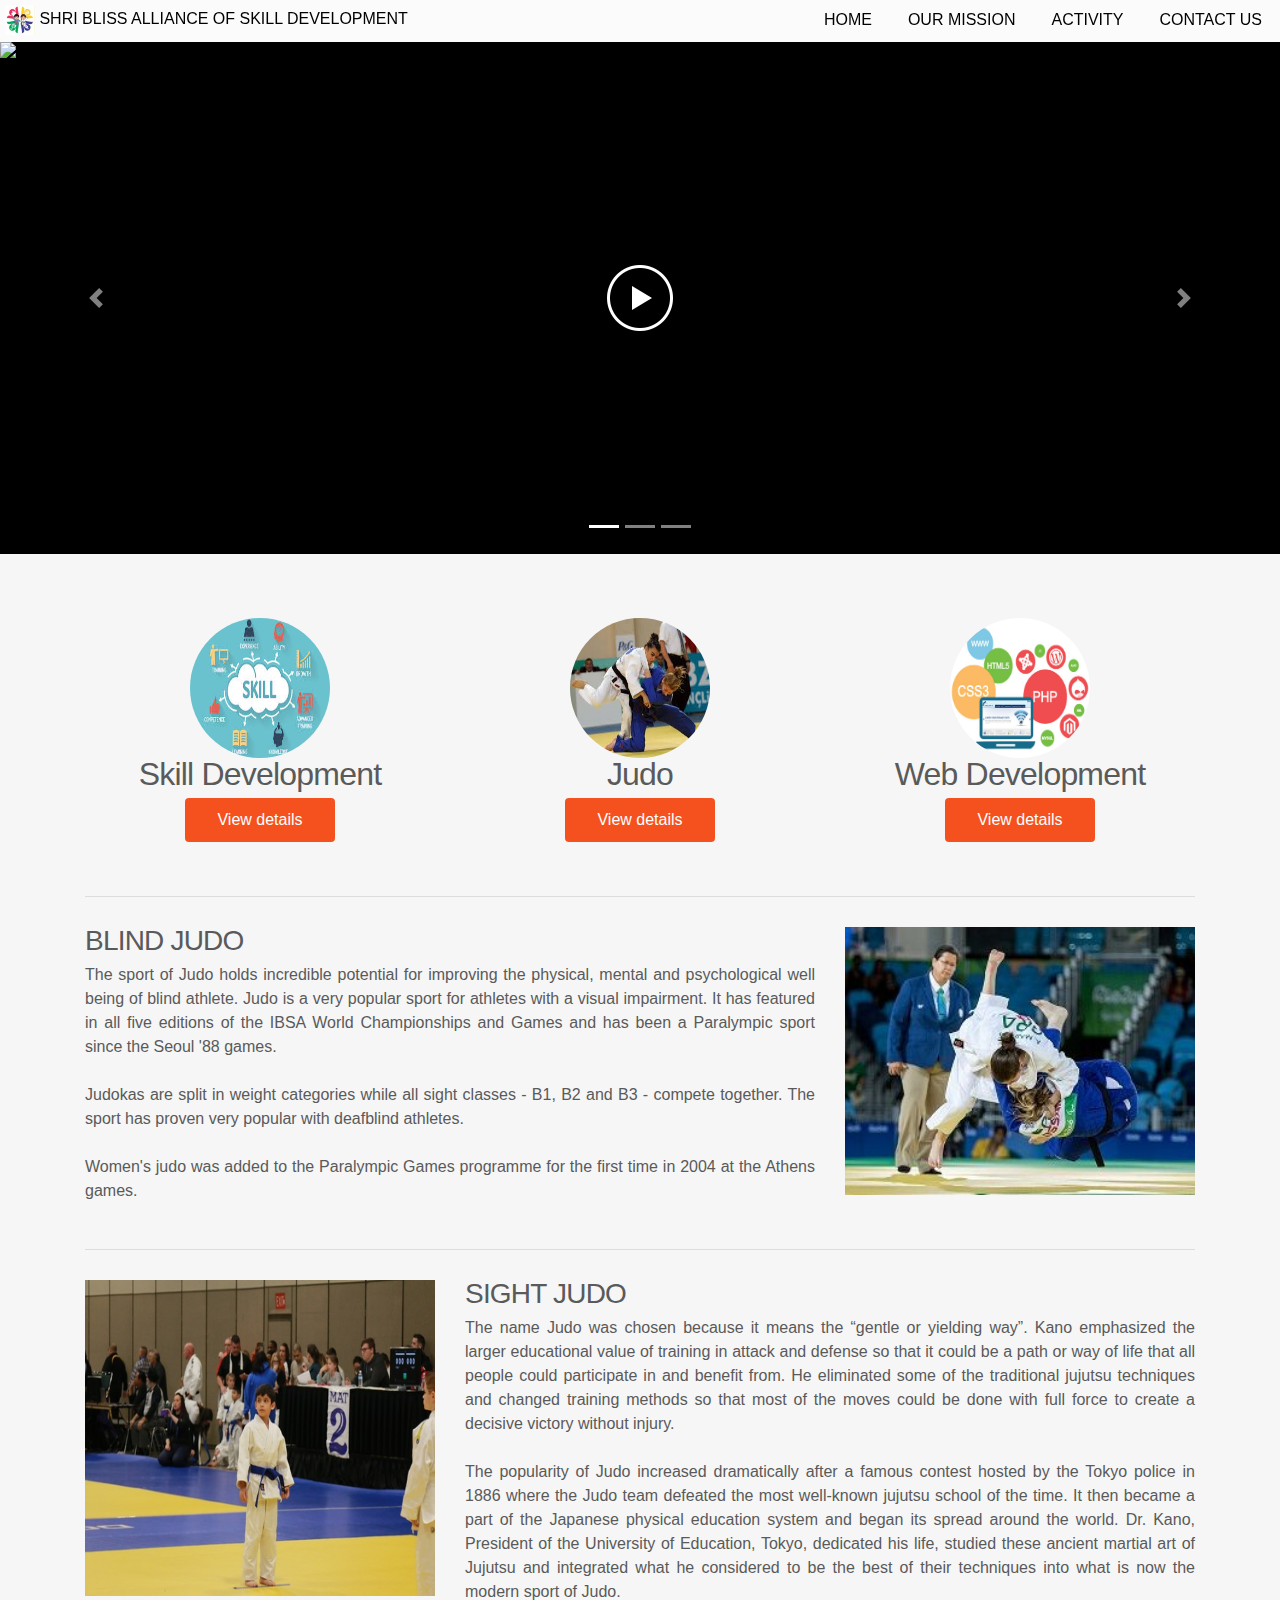
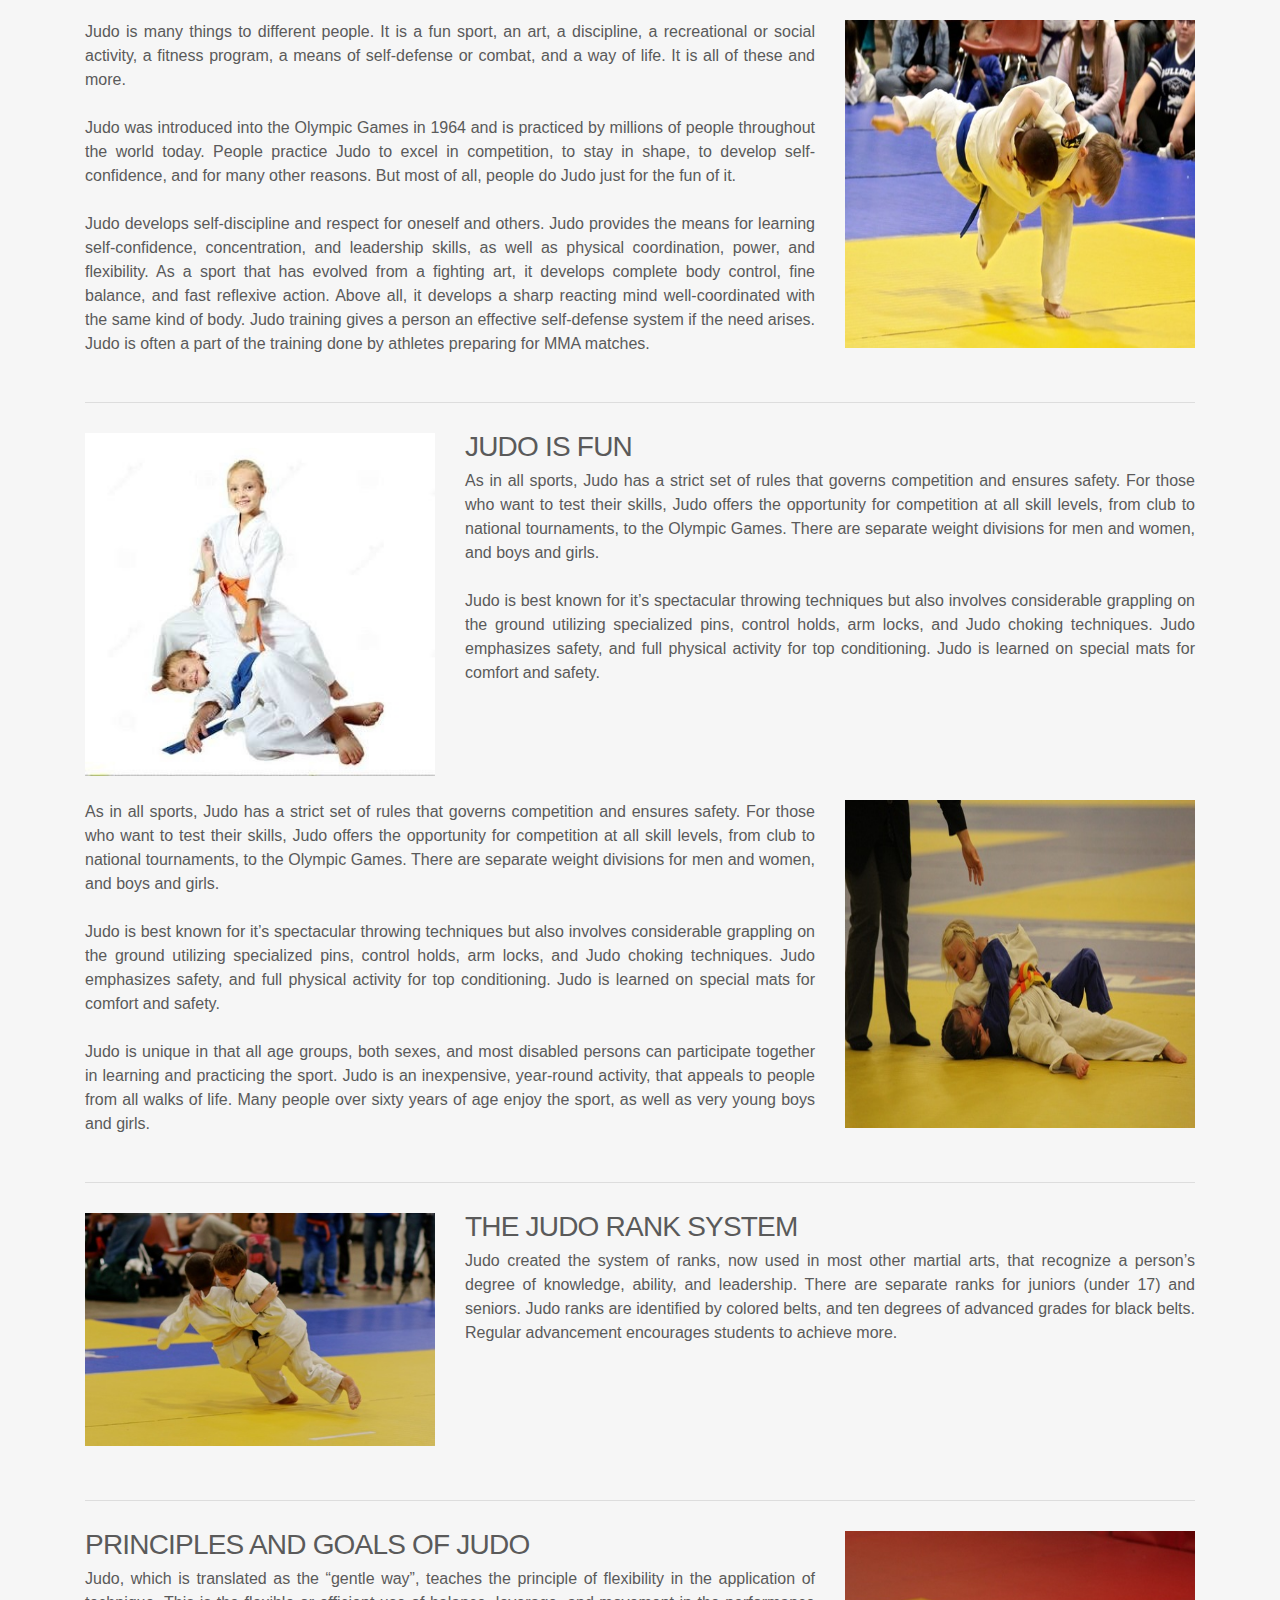
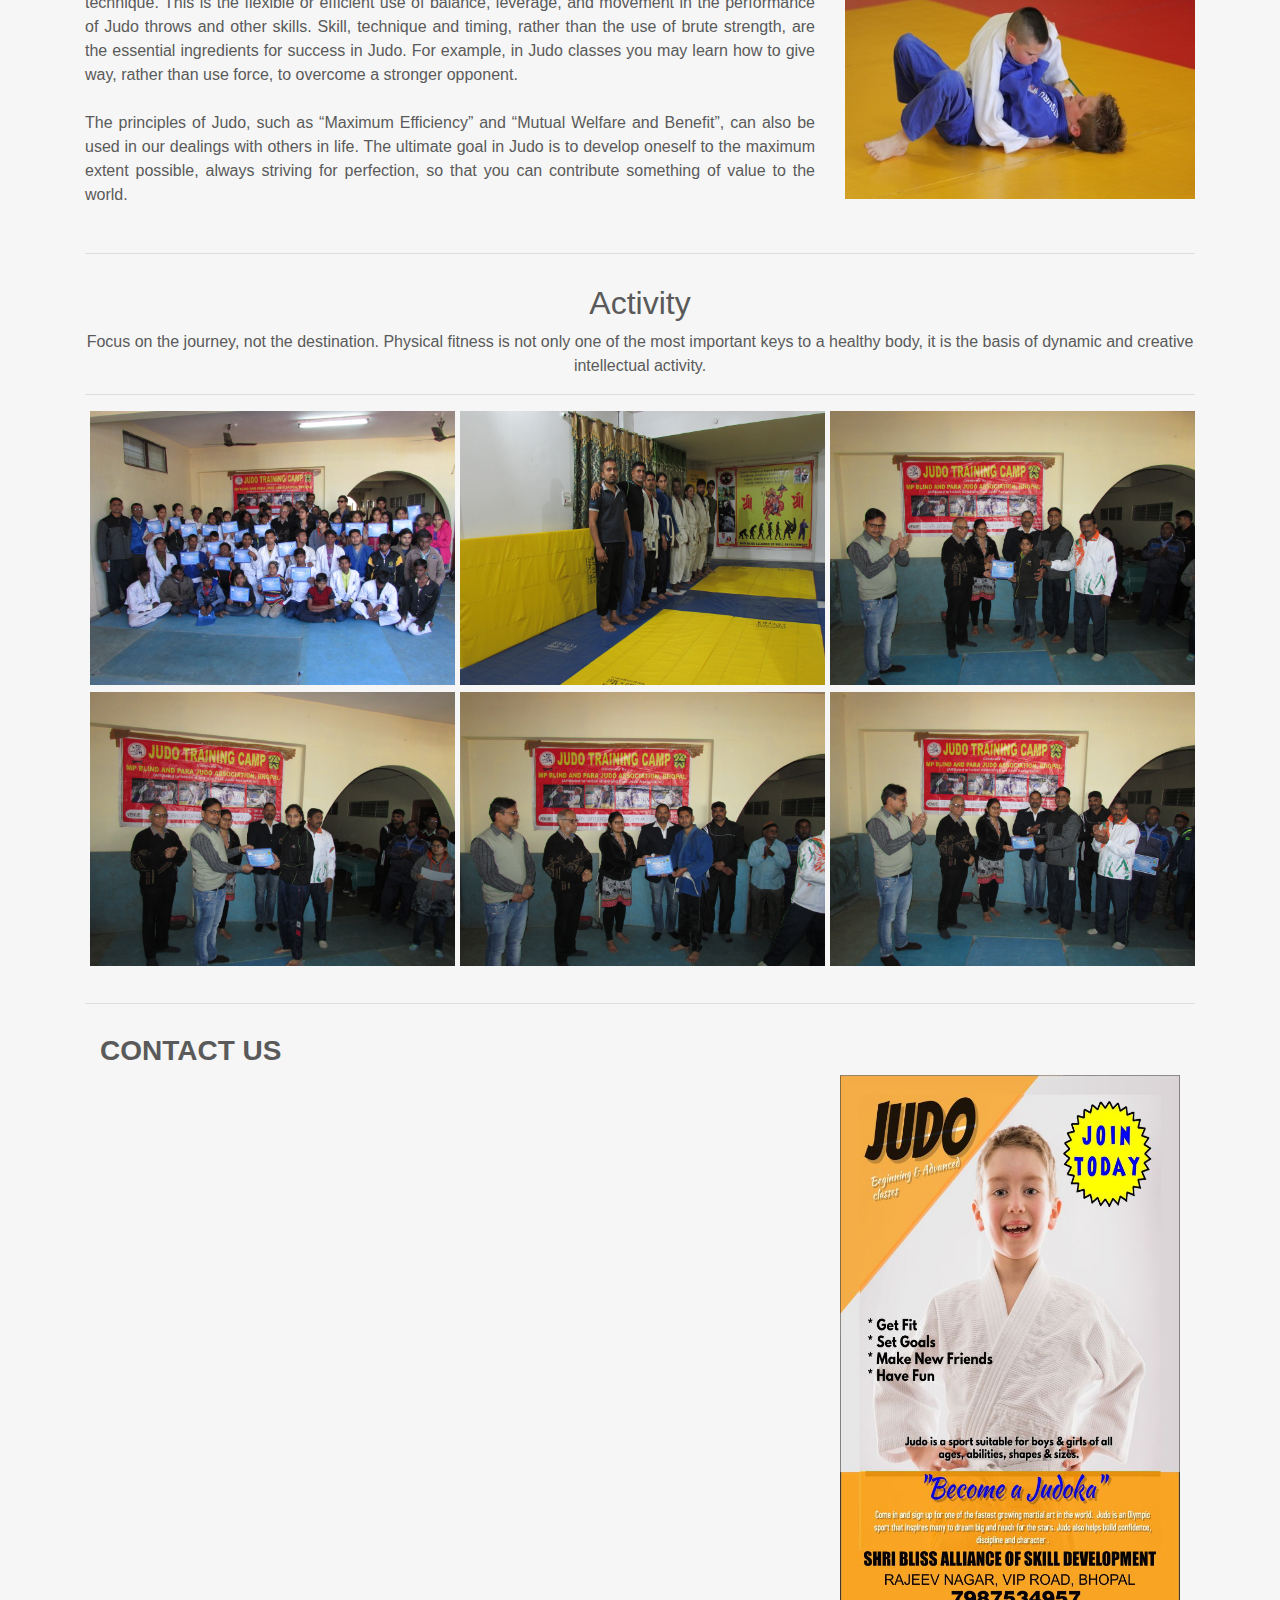
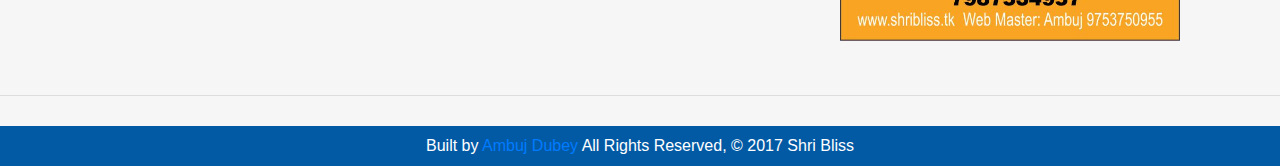
==== index.html @ 93345989 "update" ====
<!DOCTYPE html>
<html lang="en">

<head>

  <meta charset="utf-8">
  <meta name="viewport" content="width=device-width, initial-scale=1, shrink-to-fit=no">
  <meta name="description" content="">
  <meta name="author" content="">
  <link rel="icon" href="images/logo.jpg">
  <title>SHRI BLISS</title>

  <!-- Bootstrap core CSS -->
  <link rel="stylesheet" type="text/css" href="static/css/bootstrap.min.css">
  <link rel="stylesheet" type="text/css" href="static/css/font-awesome.min.css">
  <link rel="stylesheet" type="text/css" href="static/css/imagehover.min.css">

  <!-- Custom styles and Media query for this site -->
  <link rel="stylesheet" type="text/css" href="css/style.css">
  <link rel="stylesheet" type="text/css" href="css/custom_Media.css">

  <!-- Bootstrap core JavaScript -->
  <script type="text/javascript" src="static/js/jquery-3.2.1.min.js"></script>
  <script type="text/javascript" src="static/js/bootstrap.bundle.min.js"></script>
  <script type="text/javascript" src="static/js/bootstrap.min.js"></script>
  <script type="text/javascript" src="js/index.js"></script>
  <script type="text/javascript" src="js/backToTopFunction.js"></script>
</head>

<body>
  <!-- Paste this code after body tag -->
  <div class="se-pre-con"></div>
  <div class="containerBox hide">
    <!-- Navigation -->
    <nav class="navbar navbar-expand-lg navbar-dark fixed-top myNavbar">
      <!-- <div class="container"> -->
      <a class="navbar-brand shri-Title" href="#"><img src="images/logo.jpg"> SHRI BLISS ALLIANCE OF SKILL DEVELOPMENT</a>
      <button class="navbar-toggler" type="button" data-toggle="collapse" data-target="#navbarResponsive" aria-controls="navbarResponsive" aria-expanded="false" aria-label="Toggle navigation">
          <span class="fa fa-bars myColorLink"></span>
      </button>
      <div class="collapse navbar-collapse" id="navbarResponsive">
        <ul class="navbar-nav ml-auto myColorUl">
          <li class="nav-item active">
            <a class="nav-link" href="index.html"><span class="myColor">HOME</span></a>
          </li>
          <li class="nav-item">
            <a class="nav-link our_mission" href="#"><span class="myColor">OUR MISSION</span></a>
          </li>
          <li class="nav-item">
            <a class="nav-link activity" href="#"><span class="myColor">ACTIVITY</span></a>
          </li>
          <li class="nav-item">
            <a class="nav-link contact" href="#"><span class="myColor">CONTACT US</span></a>
          </li>
        </ul>
        <!-- <ul class="social pullRightCustom">
            <li class="facebook"><a href="#" data-toggle="tooltip" title="" data-original-title="Facebook"><i class="fa fa-facebook"></i></a></li>
            <li class="twitter"><a href="#" data-toggle="tooltip" title="" data-original-title="Twitter"><i class="fa fa-twitter"></i></a></li>
            <li class="google+"><a href="#" data-toggle="tooltip" title="" data-original-title="Google"><i class="fa fa-google-plus"></i></a></li>
            <li class="linkedin"><a href="#" data-toggle="tooltip" title="" data-original-title="LinkedIn"><i class="fa fa-linkedin"></i></a></li>
            <li class="instagram"><a href="#" data-toggle="tooltip" title="" data-original-title="Instagram"><i class="fa fa-instagram"></i></a></li>
          </ul> -->
      </div>
    </nav>

    <header>
      <div id="carouselExampleIndicators" class="carousel slide" data-ride="carousel">
        <ol class="carousel-indicators">
          <li data-target="#carouselExampleIndicators" data-slide-to="0" class="active"></li>
          <li data-target="#carouselExampleIndicators" data-slide-to="1"></li>
          <li data-target="#carouselExampleIndicators" data-slide-to="2"></li>
        </ol>
        <div class="carousel-inner" role="listbox">
          <!-- Slide One - Set the background image for this slide in the line below -->
          <div class="carousel-item active">
            <!-- <iframe id="myFrame" src="https://www.youtube.com/embed/Gee8z3-x4Bc?rel=0&autoplay=1&mute=1;showinfo=0" frameborder="0" allowfullscreen></iframe> -->
            <div class="youtube-player" data-id="Gee8z3-x4Bc"></div>
          </div>
          <!-- Slide Two - Set the background image for this slide in the line below -->
          <div class="carousel-item"><img class="carouselImage" src="images/carousel/skill-development.jpeg" alt="image2" width="100%" height="100%"></div>
          <!-- Slide Three - Set the background image for this slide in the line below -->
          <div class="carousel-item"><img class="carouselImage" src="images/carousel/skill-development3.jpg" alt="image3" width="100%" height="100%"></div>
        </div>
        <a class="carousel-control-prev" href="#carouselExampleIndicators" role="button" data-slide="prev">
          <span class="carousel-control-prev-icon" aria-hidden="true"></span>
          <span class="sr-only">Previous</span>
        </a>
        <a class="carousel-control-next" href="#carouselExampleIndicators" role="button" data-slide="next">
          <span class="carousel-control-next-icon" aria-hidden="true"></span>
          <span class="sr-only">Next</span>
        </a>
      </div>
    </header>
    <!-- Page Content -->
    <div class="container marketing">
      <!-- Three columns of text below the carousel -->
      <div class="row">
        <div class="col-lg-4">
          <img class="rounded-circle" src="images\skill.jpg" alt="Generic placeholder image" width="140" height="140">
          <h2 class="featurette-heading">Skill Development</h2>
          <button type="button" class="button_Animation" data-toggle="collapse" data-target="#demo1" style="vertical-align:middle"><span>View details</span></button>
          <div id="demo1" class="collapse collapseView">Skills development is the process of identifying your skill gaps, and developing and honing these skills. It is important because your skills determine your ability to execute your plans with success. India is a country today with 65% of its
            youth in the working age group. Skills relating to personality and tend to be transferable, such as communication, leadership, time management, stress management, decision making, adaptability, ability to deal with adversity, and networking.</div>
        </div>
        <!-- /.col-lg-4 -->
        <div class="col-lg-4">
          <img class="rounded-circle" src="images\judo2.jpg" alt="Generic placeholder image" width="140" height="140">
          <h2 class="featurette-heading">Judo</h2>
          <button type="button" class="button_Animation" data-toggle="collapse" data-target="#demo" style="vertical-align:middle"><span>View details</span></button>
          <div id="demo" class="collapse collapseView">Judo is derived from Jujutsu. It was created by Professor Jigoro Kano who was born in Japan on October 28, 1860 and who died May 4, 1938 after a lifetime of promoting Judo. Mastering several styles of jujutsu including Kito-Ryu and Tenjin-Shinyo
            Ryu in his youth he began to develop his own system based on modern sports principles. In 1882 he founded the Kodokan Judo Institute in Tokyo where he began teaching and which still is the international authority for Judo.</div>
        </div>
        <!-- /.col-lg-4 -->
        <div class="col-lg-4">
          <img class="rounded-circle" src="images/web-development.jpg" alt="Generic placeholder image" width="140" height="140">
          <h2 class="featurette-heading">Web Development</h2>
          <button type="button" class="button_Animation" data-toggle="collapse" data-target="#demo2" style="vertical-align:middle"><span>View details</span></button>
          <div id="demo2" class="collapse collapseView">Web development broadly refers to the tasks associated with developing websites for hosting via internet. The web development process includes web design, web content development, client-side/server-side scripting and network security configuration,
            among other tasks like database management. Web development is also known as website development. Web development requires use of scripting languages both at the server end as well as at client end. Our Web-Master is <a href="http://ambujdubey.cf"
              target="_blank">Ambuj Dubey</a>.</div>
        </div>
        <!-- /.col-lg-4 -->
      </div>
      <!-- /.row -->

      <!-- START THE FEATURETTES -->
      <hr id="our_mission" class="featurette-divider">
      <div class="row featurette">
        <div class="col-lg-8">
          <h3 class="featurette-heading">BLIND JUDO</h3>
          <p class="para">The sport of Judo holds incredible potential for improving the physical, mental and psychological well being of blind athlete. Judo is a very popular sport for athletes with a visual impairment. It has featured in all five editions of the IBSA
            World Championships and Games and has been a Paralympic sport since the Seoul '88 games.<br><br>Judokas are split in weight categories while all sight classes - B1, B2 and B3 - compete together. The sport has proven very popular with deafblind
            athletes.
            <br><br>Women's judo was added to the Paralympic Games programme for the first time in 2004 at the Athens games.</p>
        </div>
        <div class="col-lg-4">
          <img class="featurette-image img-fluid mx-auto" data-src="holder.js/500x500/auto" alt="500x500" style="width: 100%; height: 100%;" src="images\new\blindRio2016Woman.jpg" data-holder-rendered="true">
        </div>
      </div>

      <hr class="featurette-divider">

      <div class="row featurette">
        <div class="col-lg-4">
          <img class="featurette-image img-fluid mx-auto" data-src="holder.js/500x500/auto" alt="500x500" style="width: 100%; height: 100%;" src="images\new\IMG_8582.jpg" data-holder-rendered="true">
        </div>
        <div class="col-lg-8">
          <h3 class="featurette-heading">SIGHT JUDO</h3>
          <p class="para">The name Judo was chosen because it means the “gentle or yielding way”. Kano emphasized the larger educational value of training in attack and defense so that it could be a path or way of life that all people could participate in and benefit
            from. He eliminated some of the traditional jujutsu techniques and changed training methods so that most of the moves could be done with full force to create a decisive victory without injury.<br><br>The popularity of Judo increased dramatically
            after a famous contest hosted by the Tokyo police in 1886 where the Judo team defeated the most well-known jujutsu school of the time. It then became a part of the Japanese physical education system and began its spread around the world. Dr.
            Kano, President of the University of Education, Tokyo, dedicated his life, studied these ancient martial art of Jujutsu and integrated what he considered to be the best of their techniques into what is now the modern sport of Judo.</p>
        </div>
      </div>
      <div class="row featurette">
        <div class="col-lg-8">
          <!-- <h3 class="featurette-heading">ABOUT JUDO.</h3> -->
          <p class="para">Judo is many things to different people. It is a fun sport, an art, a discipline, a recreational or social activity, a fitness program, a means of self-defense or combat, and a way of life. It is all of these and more.<br><br>Judo was introduced
            into the Olympic Games in 1964 and is practiced by millions of people throughout the world today. People practice Judo to excel in competition, to stay in shape, to develop self-confidence, and for many other reasons. But most of all, people
            do Judo just for the fun of it.<br><br>Judo develops self-discipline and respect for oneself and others. Judo provides the means for learning self-confidence, concentration, and leadership skills, as well as physical coordination, power, and
            flexibility. As a sport that has evolved from a fighting art, it develops complete body control, fine balance, and fast reflexive action. Above all, it develops a sharp reacting mind well-coordinated with the same kind of body. Judo training
            gives a person an effective self-defense system if the need arises. Judo is often a part of the training done by athletes preparing for MMA matches.</p>
        </div>
        <div class="col-lg-4">
          <img class="featurette-image img-fluid mx-auto" data-src="holder.js/500x500/auto" alt="500x500" style="width: 100%; height: 100%;" src="images\new\cover.jpg" data-holder-rendered="true">
        </div>
      </div>

      <hr class="featurette-divider">

      <div class="row featurette">
        <div class="col-lg-4">
          <img class="featurette-image img-fluid mx-auto" data-src="holder.js/500x500/auto" alt="500x500" style="width: 100%; height: 100%;" src="images\new\j0.jpg" data-holder-rendered="true">
        </div>
        <div class="col-lg-8">
          <h3 class="featurette-heading">JUDO IS FUN</h3>
          <p class="para">As in all sports, Judo has a strict set of rules that governs competition and ensures safety. For those who want to test their skills, Judo offers the opportunity for competition at all skill levels, from club to national tournaments, to the
            Olympic Games. There are separate weight divisions for men and women, and boys and girls.<br><br>Judo is best known for it’s spectacular throwing techniques but also involves considerable grappling on the ground utilizing specialized pins,
            control holds, arm locks, and Judo choking techniques. Judo emphasizes safety, and full physical activity for top conditioning. Judo is learned on special mats for comfort and safety.</p>
        </div>
      </div>
      <div class="row featurette">
        <div class="col-lg-8">
          <!-- <h3 class="featurette-heading">JUDO IS FUN!</h3> -->
          <p class="para">As in all sports, Judo has a strict set of rules that governs competition and ensures safety. For those who want to test their skills, Judo offers the opportunity for competition at all skill levels, from club to national tournaments, to the
            Olympic Games. There are separate weight divisions for men and women, and boys and girls.<br><br>Judo is best known for it’s spectacular throwing techniques but also involves considerable grappling on the ground utilizing specialized pins,
            control holds, arm locks, and Judo choking techniques. Judo emphasizes safety, and full physical activity for top conditioning. Judo is learned on special mats for comfort and safety.<br><br>Judo is unique in that all age groups, both sexes,
            and most disabled persons can participate together in learning and practicing the sport. Judo is an inexpensive, year-round activity, that appeals to people from all walks of life. Many people over sixty years of age enjoy the sport, as well
            as very young boys and girls.</p>
        </div>
        <div class="col-lg-4">
          <img class="featurette-image img-fluid mx-auto" data-src="holder.js/500x500/auto" alt="500x500" style="width: 100%; height: 100%;" src="images\new\IMG_6873.jpg" data-holder-rendered="true">
        </div>
      </div>

      <hr class="featurette-divider">

      <div class="row featurette">
        <div class="col-lg-4">
          <img class="featurette-image img-fluid mx-auto" data-src="holder.js/500x500/auto" alt="500x500" style="width: 100%; height: 100%;" src="images\new\IMG_8926.jpg" data-holder-rendered="true">
        </div>
        <div class="col-lg-8">
          <h3 class="featurette-heading">THE JUDO RANK SYSTEM</h3>
          <p class="para">Judo created the system of ranks, now used in most other martial arts, that recognize a person’s degree of knowledge, ability, and leadership. There are separate ranks for juniors (under 17) and seniors. Judo ranks are identified by colored
            belts, and ten degrees of advanced grades for black belts. Regular advancement encourages students to achieve more.</p>
        </div>
      </div>

      <hr class="featurette-divider">

      <div class="row featurette">
        <div class="col-lg-8">
          <h3 class="featurette-heading">PRINCIPLES AND GOALS OF JUDO</h3>
          <p class="para">Judo, which is translated as the “gentle way”, teaches the principle of flexibility in the application of technique. This is the flexible or efficient use of balance, leverage, and movement in the performance of Judo throws and other skills.
            Skill, technique and timing, rather than the use of brute strength, are the essential ingredients for success in Judo. For example, in Judo classes you may learn how to give way, rather than use force, to overcome a stronger opponent.<br><br>The
            principles of Judo, such as “Maximum Efficiency” and “Mutual Welfare and Benefit”, can also be used in our dealings with others in life. The ultimate goal in Judo is to develop oneself to the maximum extent possible, always striving for perfection,
            so that you can contribute something of value to the world.</p>
        </div>
        <div class="col-lg-4">
          <img class="featurette-image img-fluid mx-auto" data-src="holder.js/500x500/auto" alt="500x500" style="width: 100%; height: 100%;" src="images/new/IMG_6687.jpg" data-holder-rendered="true">
        </div>
      </div>

      <hr class="featurette-divider">

      <!--Courses-->
      <section id="activity" class="section-padding">
        <div class="container">
          <div class="row">
            <div class="header-section text-center">
              <h2>Activity</h2>
              <p>Focus on the journey, not the destination. Physical fitness is not only one of the most important keys to a healthy body, it is the basis of dynamic and creative intellectual activity.</p>
              <hr class="bottom-line">
            </div>
          </div>
        </div>
        <div class="container">
          <div class="row">
            <div class="col-md-4 col-sm-6 padleft-right">
              <figure class="imghvr-fold-up">
                <img src="images/activity/activity_events-min.JPG" width="100%" height="100%" class="img-responsive">
                <figcaption>
                  <h3>MP Blind And Para JUDO Event</h3>
                  <!-- <p>Lorem ipsum dolor sit amet, consectetur adipisicing elit. Magnam atque, nostrum veniam consequatur libero fugiat, similique quis.</p> -->
                </figcaption>
                <!-- <a href="#"></a> -->
              </figure>
            </div>
            <div class="col-md-4 col-sm-6 padleft-right">
              <figure class="imghvr-fold-up">
                <img src="images/activity/activity_group-min.JPG" width="100%" height="100%"  class="img-responsive">
                <figcaption>
                  <h3>Our Team</h3>
                  <!-- <p>Lorem ipsum dolor sit amet, consectetur adipisicing elit. Magnam atque, nostrum veniam consequatur libero fugiat, similique quis.</p> -->
                </figcaption>
                <!-- <a href="#"></a> -->
              </figure>
            </div>
            <div class="col-md-4 col-sm-6 padleft-right">
              <figure class="imghvr-fold-up">
                <img src="images/activity/activity_events-min-pb.JPG" width="100%" height="100%" class="img-responsive">
                <figcaption>
                  <h3>Team Event</h3>
                  <!-- <p>Lorem ipsum dolor sit amet, consectetur adipisicing elit. Magnam atque, nostrum veniam consequatur libero fugiat, similique quis.</p> -->
                </figcaption>
                <!-- <a href="#"></a> -->
              </figure>
            </div>
            <div class="col-md-4 col-sm-6 padleft-right">
              <figure class="imghvr-fold-up">
                <img src="images/activity/activity_events-min-ps.JPG" width="100%" height="100%" class="img-responsive">
                <figcaption>
                  <h3>Our Achievement</h3>
                  <!-- <p>Lorem ipsum dolor sit amet, consectetur adipisicing elit. Magnam atque, nostrum veniam consequatur libero fugiat, similique quis.</p> -->
                </figcaption>
                <!-- <a href="#"></a> -->
              </figure>
            </div>
            <div class="col-md-4 col-sm-6 padleft-right">
              <figure class="imghvr-fold-up">
                <img src="images/activity/activity_events-min-ns.JPG" width="100%" height="100%" class="img-responsive">
                <figcaption>
                  <h3>Our Achievement</h3>
                  <!-- <p>Lorem ipsum dolor sit amet, consectetur adipisicing elit. Magnam atque, nostrum veniam consequatur libero fugiat, similique quis.</p> -->
                </figcaption>
                <a href="#"></a>
              </figure>
            </div>
            <div class="col-md-4 col-sm-6 padleft-right">
              <figure class="imghvr-fold-up">
                <img src="images/activity/activity_events-min-pbn.JPG" width="100%" height="100%" class="img-responsive">
                <figcaption>
                  <h3>Our Achievement</h3>
                  <!-- <p>Lorem ipsum dolor sit amet, consectetur adipisicing elit. Magnam atque, nostrum veniam consequatur libero fugiat, similique quis.</p> -->
                </figcaption>
                <!-- <a href="#"></a> -->
              </figure>
            </div>
          </div>
        </div>
      </section>
      <!--/ Courses-->

      <hr class="featurette-divider">

      <!--contect us -->
      <section id="contact">
        <div class="container">
          <div class="well well-sm">
            <h3><strong>CONTACT US</strong></h3>
          </div>
          <div class="row">
            <div class="col-lg-8">
              <iframe class="contactContainerImage" src="https://www.google.com/maps/embed?pb=!1m18!1m12!1m3!1d3665.244503116395!2d77.36712871452302!3d23.270563884828043!2m3!1f0!2f0!3f0!3m2!1i1024!2i768!4f13.1!3m3!1m2!1s0x397c67e7ac60c891%3A0x37cab93c506ef381!2sSHRI+BLISS+ALLIANCE+OF+SKILL+DEVELOPMENT!5e0!3m2!1sen!2sin!4v1514812203585"
                width="100%" height="100%" frameborder="0" style="border:0" allowfullscreen></iframe>
            </div>
            <div class="col-lg-4">
              <img class="featurette-image img-fluid mx-auto" data-src="holder.js/500x500/auto" alt="500x500" style="width: 100%; height: 100%;" src="images\judo02.jpg" data-holder-rendered="true">
            </div>
            <!-- <h4>SHRI BLISS ALLIANCE OF SKILL DEVELOPMENT</h4> -->
            <!-- <div>
                <span class="fa fa-address-card" aria-hidden="true"> RAJEEV NAGAR,
                VIP ROAD, BHOPAL<br>
                MADHYA PRADESH,INDIA<br></span>
                <span class="fa fa-mobile" aria-hidden="true"> +91-7987534957</span>
              </div> -->
          </div>
        </div>
      </section>
    </div>

    <hr class="featurette-divider">
    <!-- /END THE FEATURETTES -->

    <!-- FOOTER -->
    <footer class="shri-Footer">
      <div class="shri-TitleFooter">Built by <a href="http://ambujdubey.cf" target="_blank">Ambuj Dubey</a> <span>All Rights Reserved, &copy; 2017 Shri Bliss</span></div>
    </footer>

    <!-- back-to-top -->
    <div id="back-top" style="display: block;">
      <i class="fa fa-arrow-up" aria-hidden="true"></i> <a href="#top">Back to Top</a>
    </div>
  </div>
  <script type="text/javascript">
    function GetIEVersion() {
      var sAgent = window.navigator.userAgent;
      var Idx = sAgent.indexOf("MSIE");
      // If IE, return version number.
      if (Idx > 0)
        return parseInt(sAgent.substring(Idx + 5, sAgent.indexOf(".", Idx)));

      // Condition Check IF IE 11 and or MS Edge
      else if (!!navigator.userAgent.match(/Trident\/7\./) ||
        window.navigator.userAgent.indexOf("Edge") > -1) {
        return 11;
      } else {
        return 0; //It is not IE
      }
    }
    if (GetIEVersion() > 0) {
      window.location.href = "browserError.html";
    }
  </script>
</body>

</html>
---- static/css/imagehover.min.css ----
/*
 * ImageHover.css - http://www.imagehover.io
 */
 [class*=' imghvr-'],[class^=imghvr-]{position:relative;display:inline-block;margin:0;max-width:100%;background-color:#2266a5;color:#fff;overflow:hidden;-webkit-backface-visibility:hidden;backface-visibility:hidden;-moz-osx-font-smoothing:grayscale;-webkit-transform:translateZ(0);transform:translateZ(0)}[class*=' imghvr-']>img,[class^=imghvr-]>img{vertical-align:top;max-width:100%}[class*=' imghvr-'] figcaption,[class^=imghvr-] figcaption{background-color:#135796;padding:30px;position:absolute;top:0;bottom:0;left:0;right:0;color:#fff}[class*=' imghvr-'] figcaption h1,[class*=' imghvr-'] figcaption h2,[class*=' imghvr-'] figcaption h3,[class*=' imghvr-'] figcaption h4,[class*=' imghvr-'] figcaption h5,[class*=' imghvr-'] figcaption h6,[class^=imghvr-] figcaption h1,[class^=imghvr-] figcaption h2,[class^=imghvr-] figcaption h3,[class^=imghvr-] figcaption h4,[class^=imghvr-] figcaption h5,[class^=imghvr-] figcaption h6{color:#fff}[class*=' imghvr-'] a,[class^=imghvr-] a{position:absolute;top:0;bottom:0;left:0;right:0;z-index:1}[class*=' imghvr-'],[class*=' imghvr-'] *,[class*=' imghvr-'] :after,[class*=' imghvr-'] :before,[class*=' imghvr-']:after,[class*=' imghvr-']:before,[class^=imghvr-],[class^=imghvr-] *,[class^=imghvr-] :after,[class^=imghvr-] :before,[class^=imghvr-]:after,[class^=imghvr-]:before{-webkit-box-sizing:border-box;box-sizing:border-box;-webkit-transition:all .35s ease;transition:all .35s ease}[class*=' imghvr-fade'] figcaption,[class*=' imghvr-fade']:hover>img,[class^=imghvr-fade] figcaption,[class^=imghvr-fade]:hover>img{opacity:0}[class*=' imghvr-fade']:hover figcaption,[class^=imghvr-fade]:hover figcaption{opacity:1}[class*=' imghvr-fade']:hover figcaption,[class*=' imghvr-fade']:hover>img,[class^=imghvr-fade]:hover figcaption,[class^=imghvr-fade]:hover>img{-webkit-transform:translate(0,0);transform:translate(0,0)}.imghvr-fade-in-up figcaption{-webkit-transform:translate(0,15%);transform:translate(0,15%)}.imghvr-fade-in-down figcaption{-webkit-transform:translate(0,-15%);transform:translate(0,-15%)}.imghvr-fade-in-left figcaption{-webkit-transform:translate(-15%,0);transform:translate(-15%,0)}.imghvr-fade-in-right figcaption{-webkit-transform:translate(15%,0);transform:translate(15%,0)}[class*=' imghvr-push-']:hover figcaption,[class^=imghvr-push-]:hover figcaption{-webkit-transform:translate(0,0);transform:translate(0,0)}.imghvr-push-up figcaption{-webkit-transform:translateY(100%);transform:translateY(100%)}.imghvr-push-down figcaption,.imghvr-push-up:hover>img{-webkit-transform:translateY(-100%);transform:translateY(-100%)}.imghvr-push-down:hover>img{-webkit-transform:translateY(100%);transform:translateY(100%)}.imghvr-push-left figcaption{-webkit-transform:translateX(100%);transform:translateX(100%)}.imghvr-push-left:hover>img,.imghvr-push-right figcaption{-webkit-transform:translateX(-100%);transform:translateX(-100%)}.imghvr-push-right:hover>img{-webkit-transform:translateX(100%);transform:translateX(100%)}[class*=' imghvr-slide-']:hover figcaption,[class^=imghvr-slide-]:hover figcaption{-webkit-transform:translate(0,0);transform:translate(0,0)}.imghvr-slide-up figcaption{-webkit-transform:translateY(100%);transform:translateY(100%)}.imghvr-slide-down figcaption{-webkit-transform:translateY(-100%);transform:translateY(-100%)}.imghvr-slide-left figcaption{-webkit-transform:translateX(100%);transform:translateX(100%)}.imghvr-slide-right figcaption{-webkit-transform:translateX(-100%);transform:translateX(-100%)}.imghvr-slide-top-left figcaption{-webkit-transform:translate(-100%,-100%);transform:translate(-100%,-100%)}.imghvr-slide-top-right figcaption{-webkit-transform:translate(100%,-100%);transform:translate(100%,-100%)}.imghvr-slide-bottom-left figcaption{-webkit-transform:translate(-100%,100%);transform:translate(-100%,100%)}.imghvr-slide-bottom-right figcaption{-webkit-transform:translate(100%,100%);transform:translate(100%,100%)}[class*=' imghvr-reveal-']:before,[class^=imghvr-reveal-]:before{position:absolute;top:0;bottom:0;left:0;right:0;content:'';background-color:#135796}[class*=' imghvr-reveal-'] figcaption,[class^=imghvr-reveal-] figcaption{opacity:0}[class*=' imghvr-reveal-']:hover:before,[class^=imghvr-reveal-]:hover:before{-webkit-transform:translate(0,0);transform:translate(0,0)}[class*=' imghvr-reveal-']:hover figcaption,[class^=imghvr-reveal-]:hover figcaption{opacity:1;-webkit-transition-delay:.21s;transition-delay:.21s}.imghvr-reveal-up:before{-webkit-transform:translateY(100%);transform:translateY(100%)}.imghvr-reveal-down:before{-webkit-transform:translateY(-100%);transform:translateY(-100%)}.imghvr-reveal-left:before{-webkit-transform:translateX(100%);transform:translateX(100%)}.imghvr-reveal-right:before{-webkit-transform:translateX(-100%);transform:translateX(-100%)}.imghvr-reveal-top-left:before{-webkit-transform:translate(-100%,-100%);transform:translate(-100%,-100%)}.imghvr-reveal-top-right:before{-webkit-transform:translate(100%,-100%);transform:translate(100%,-100%)}.imghvr-reveal-bottom-left:before{-webkit-transform:translate(-100%,100%);transform:translate(-100%,100%)}.imghvr-reveal-bottom-right:before{-webkit-transform:translate(100%,100%);transform:translate(100%,100%)}[class*=' imghvr-hinge-'],[class^=imghvr-hinge-]{-webkit-perspective:50em;perspective:50em}[class*=' imghvr-hinge-'] figcaption,[class^=imghvr-hinge-] figcaption{opacity:0;z-index:1}[class*=' imghvr-hinge-']:hover img,[class^=imghvr-hinge-]:hover img{opacity:0}[class*=' imghvr-hinge-']:hover figcaption,[class^=imghvr-hinge-]:hover figcaption{opacity:1;-webkit-transition-delay:.21s;transition-delay:.21s}.imghvr-hinge-up img{-webkit-transform-origin:50% 0;-ms-transform-origin:50% 0;transform-origin:50% 0}.imghvr-hinge-up figcaption{-webkit-transform:rotateX(90deg);transform:rotateX(90deg);-webkit-transform-origin:50% 100%;-ms-transform-origin:50% 100%;transform-origin:50% 100%}.imghvr-hinge-up:hover>img{-webkit-transform:rotateX(-90deg);transform:rotateX(-90deg)}.imghvr-hinge-up:hover figcaption{-webkit-transform:rotateX(0);transform:rotateX(0)}.imghvr-hinge-down img{-webkit-transform-origin:50% 100%;-ms-transform-origin:50% 100%;transform-origin:50% 100%}.imghvr-hinge-down figcaption{-webkit-transform:rotateX(-90deg);transform:rotateX(-90deg);-webkit-transform-origin:50% -50%;-ms-transform-origin:50% -50%;transform-origin:50% -50%}.imghvr-hinge-down:hover>img{-webkit-transform:rotateX(90deg);transform:rotateX(90deg);opacity:0}.imghvr-hinge-down:hover figcaption{-webkit-transform:rotateX(0);transform:rotateX(0)}.imghvr-hinge-left img{-webkit-transform-origin:0 50%;-ms-transform-origin:0 50%;transform-origin:0 50%}.imghvr-hinge-left figcaption{-webkit-transform:rotateY(-90deg);transform:rotateY(-90deg);-webkit-transform-origin:100% 50%;-ms-transform-origin:100% 50%;transform-origin:100% 50%}.imghvr-hinge-left:hover>img{-webkit-transform:rotateY(90deg);transform:rotateY(90deg)}.imghvr-hinge-left:hover figcaption{-webkit-transform:rotateY(0);transform:rotateY(0)}.imghvr-hinge-right img{-webkit-transform-origin:100% 50%;-ms-transform-origin:100% 50%;transform-origin:100% 50%}.imghvr-hinge-right figcaption{-webkit-transform:rotateY(90deg);transform:rotateY(90deg);-webkit-transform-origin:0 50%;-ms-transform-origin:0 50%;transform-origin:0 50%}.imghvr-hinge-right:hover>img{-webkit-transform:rotateY(-90deg);transform:rotateY(-90deg)}.imghvr-hinge-right:hover figcaption{-webkit-transform:rotateY(0);transform:rotateY(0)}[class*=' imghvr-flip-'],[class^=imghvr-flip-]{-webkit-perspective:50em;perspective:50em}[class*=' imghvr-flip-'] img,[class^=imghvr-flip-] img{backface-visibility:hidden}[class*=' imghvr-flip-'] figcaption,[class*=' imghvr-flip-']:hover>img,[class^=imghvr-flip-] figcaption,[class^=imghvr-flip-]:hover>img{opacity:0}[class*=' imghvr-flip-']:hover figcaption,[class^=imghvr-flip-]:hover figcaption{opacity:1;-webkit-transition-delay:.13999999999999999s;transition-delay:.13999999999999999s}.imghvr-flip-horiz figcaption{-webkit-transform:rotateX(90deg);transform:rotateX(90deg);-webkit-transform-origin:0 50%;-ms-transform-origin:0 50%;transform-origin:0 50%}.imghvr-flip-horiz:hover img{-webkit-transform:rotateX(-180deg);transform:rotateX(-180deg)}.imghvr-flip-horiz:hover figcaption{-webkit-transform:rotateX(0);transform:rotateX(0)}.imghvr-flip-vert figcaption{-webkit-transform:rotateY(90deg);transform:rotateY(90deg);-webkit-transform-origin:50% 0;-ms-transform-origin:50% 0;transform-origin:50% 0}.imghvr-flip-vert:hover>img{-webkit-transform:rotateY(-180deg);transform:rotateY(-180deg)}.imghvr-flip-vert:hover figcaption{-webkit-transform:rotateY(0);transform:rotateY(0)}.imghvr-flip-diag-1 figcaption{-webkit-transform:rotate3d(1,-1,0,100deg);transform:rotate3d(1,-1,0,100deg)}.imghvr-flip-diag-1:hover>img{-webkit-transform:rotate3d(-1,1,0,100deg);transform:rotate3d(-1,1,0,100deg)}.imghvr-flip-diag-1:hover figcaption{-webkit-transform:rotate3d(0,0,0,0deg);transform:rotate3d(0,0,0,0deg)}.imghvr-flip-diag-2 figcaption{-webkit-transform:rotate3d(1,1,0,100deg);transform:rotate3d(1,1,0,100deg)}.imghvr-flip-diag-2:hover>img{-webkit-transform:rotate3d(-1,-1,0,100deg);transform:rotate3d(-1,-1,0,100deg)}.imghvr-flip-diag-2:hover figcaption{-webkit-transform:rotate3d(0,0,0,0deg);transform:rotate3d(0,0,0,0deg)}[class*=' imghvr-shutter-out-']:before,[class^=imghvr-shutter-out-]:before{background:#135796;position:absolute;content:'';-webkit-transition-delay:105ms;transition-delay:105ms}[class*=' imghvr-shutter-out-'] figcaption,[class^=imghvr-shutter-out-] figcaption{opacity:0;-webkit-transition-delay:0s;transition-delay:0s}[class*=' imghvr-shutter-out-']:hover:before,[class^=imghvr-shutter-out-]:hover:before{-webkit-transition-delay:0s;transition-delay:0s}[class*=' imghvr-shutter-out-']:hover figcaption,[class^=imghvr-shutter-out-]:hover figcaption{opacity:1;-webkit-transition-delay:105ms;transition-delay:105ms}.imghvr-shutter-out-horiz:before{left:50%;right:50%;top:0;bottom:0}.imghvr-shutter-out-horiz:hover:before{left:0;right:0}.imghvr-shutter-out-vert:before{top:50%;bottom:50%;left:0;right:0}.imghvr-shutter-out-vert:hover:before{top:0;bottom:0}.imghvr-shutter-out-diag-1:before{top:50%;bottom:50%;left:-35%;right:-35%;-webkit-transform:rotate(45deg);transform:rotate(45deg)}.imghvr-shutter-out-diag-1:hover:before{top:-35%;bottom:-35%}.imghvr-shutter-out-diag-2:before{top:50%;bottom:50%;left:-35%;right:-35%;-webkit-transform:rotate(-45deg);transform:rotate(-45deg)}.imghvr-shutter-out-diag-2:hover:before{top:-35%;bottom:-35%}[class*=' imghvr-shutter-in-']:after,[class*=' imghvr-shutter-in-']:before,[class^=imghvr-shutter-in-]:after,[class^=imghvr-shutter-in-]:before{background:#135796;position:absolute;content:''}[class*=' imghvr-shutter-in-']:after,[class^=imghvr-shutter-in-]:after{top:0;left:0}[class*=' imghvr-shutter-in-']:before,[class^=imghvr-shutter-in-]:before{right:0;bottom:0}[class*=' imghvr-shutter-in-'] figcaption,[class^=imghvr-shutter-in-] figcaption{opacity:0;z-index:1}[class*=' imghvr-shutter-in-']:hover figcaption,[class^=imghvr-shutter-in-]:hover figcaption{opacity:1;-webkit-transition-delay:.21s;transition-delay:.21s}.imghvr-shutter-in-horiz:after,.imghvr-shutter-in-horiz:before{width:0;height:100%}.imghvr-shutter-in-horiz:hover:after,.imghvr-shutter-in-horiz:hover:before{width:50%}.imghvr-shutter-in-vert:after,.imghvr-shutter-in-vert:before{height:0;width:100%}.imghvr-shutter-in-vert:hover:after,.imghvr-shutter-in-vert:hover:before{height:50%}.imghvr-shutter-in-out-horiz:after,.imghvr-shutter-in-out-horiz:before{width:0;height:100%}.imghvr-shutter-in-out-horiz:hover:after,.imghvr-shutter-in-out-horiz:hover:before{width:100%;opacity:.75}.imghvr-shutter-in-out-vert:after,.imghvr-shutter-in-out-vert:before{height:0;width:100%}.imghvr-shutter-in-out-vert:hover:after,.imghvr-shutter-in-out-vert:hover:before{height:100%;opacity:.75}.imghvr-shutter-in-out-diag-1:after,.imghvr-shutter-in-out-diag-1:before{width:200%;height:200%;-webkit-transition:all .6s ease;transition:all .6s ease;opacity:.75}.imghvr-shutter-in-out-diag-1:after{-webkit-transform:skew(-45deg) translateX(-150%);transform:skew(-45deg) translateX(-150%)}.imghvr-shutter-in-out-diag-1:before{-webkit-transform:skew(-45deg) translateX(150%);transform:skew(-45deg) translateX(150%)}.imghvr-shutter-in-out-diag-1:hover:after{-webkit-transform:skew(-45deg) translateX(-50%);transform:skew(-45deg) translateX(-50%)}.imghvr-shutter-in-out-diag-1:hover:before{-webkit-transform:skew(-45deg) translateX(50%);transform:skew(-45deg) translateX(50%)}.imghvr-shutter-in-out-diag-2:after,.imghvr-shutter-in-out-diag-2:before{width:200%;height:200%;-webkit-transition:all .6s ease;transition:all .6s ease;opacity:.75}.imghvr-shutter-in-out-diag-2:after{-webkit-transform:skew(45deg) translateX(-100%);transform:skew(45deg) translateX(-100%)}.imghvr-shutter-in-out-diag-2:before{-webkit-transform:skew(45deg) translateX(100%);transform:skew(45deg) translateX(100%)}.imghvr-shutter-in-out-diag-2:hover:after,.imghvr-shutter-in-out-diag-2:hover:before{-webkit-transform:skew(45deg) translateX(0);transform:skew(45deg) translateX(0)}[class*=' imghvr-fold'],[class^=imghvr-fold]{-webkit-perspective:50em;perspective:50em}[class*=' imghvr-fold'] img,[class^=imghvr-fold] img{-webkit-transform-origin:50% 0;-ms-transform-origin:50% 0;transform-origin:50% 0}[class*=' imghvr-fold'] figcaption,[class^=imghvr-fold] figcaption{z-index:1;opacity:0}[class*=' imghvr-fold']:hover>img,[class^=imghvr-fold]:hover>img{opacity:0;-webkit-transition-delay:0;transition-delay:0}[class*=' imghvr-fold']:hover figcaption,[class^=imghvr-fold]:hover figcaption{-webkit-transform:rotateX(0) translate3d(0,0,0) scale(1);transform:rotateX(0) translate3d(0,0,0) scale(1);opacity:1;-webkit-transition-delay:.21s;transition-delay:.21s}.imghvr-fold-up>img{-webkit-transform-origin:50% 0;-ms-transform-origin:50% 0;transform-origin:50% 0}.imghvr-fold-up figcaption{-webkit-transform:rotateX(-90deg) translate3d(0,-50%,0) scale(.6);transform:rotateX(-90deg) translate3d(0,-50%,0) scale(.6);-webkit-transform-origin:50% 100%;-ms-transform-origin:50% 100%;transform-origin:50% 100%}.imghvr-fold-up:hover>img{-webkit-transform:rotateX(90deg) scale(.6) translateY(50%);transform:rotateX(90deg) scale(.6) translateY(50%)}.imghvr-fold-down>img{-webkit-transform-origin:50% 100%;-ms-transform-origin:50% 100%;transform-origin:50% 100%}.imghvr-fold-down figcaption{-webkit-transform:rotateX(90deg) translate3d(0,50%,0) scale(.6);transform:rotateX(90deg) translate3d(0,50%,0) scale(.6);-webkit-transform-origin:50% 0;-ms-transform-origin:50% 0;transform-origin:50% 0}.imghvr-fold-down:hover>img{-webkit-transform:rotateX(-90deg) scale(.6) translateY(-50%);transform:rotateX(-90deg) scale(.6) translateY(-50%)}.imghvr-fold-left>img{-webkit-transform-origin:0 50%;-ms-transform-origin:0 50%;transform-origin:0 50%}.imghvr-fold-left figcaption{-webkit-transform:rotateY(90deg) translate3d(-50%,0,0) scale(.6);transform:rotateY(90deg) translate3d(-50%,0,0) scale(.6);-webkit-transform-origin:100% 50%;-ms-transform-origin:100% 50%;transform-origin:100% 50%}.imghvr-fold-left:hover>img{-webkit-transform:rotateY(-90deg) scale(.6) translateX(50%);transform:rotateY(-90deg) scale(.6) translateX(50%)}.imghvr-fold-right{-webkit-perspective:50em;perspective:50em}.imghvr-fold-right>img{-webkit-transform-origin:100% 50%;-ms-transform-origin:100% 50%;transform-origin:100% 50%}.imghvr-fold-right figcaption{-webkit-transform:rotateY(-90deg) translate3d(50%,0,0) scale(.6);transform:rotateY(-90deg) translate3d(50%,0,0) scale(.6);-webkit-transform-origin:0 50%;-ms-transform-origin:0 50%;transform-origin:0 50%}.imghvr-fold-right:hover>img{-webkit-transform:rotateY(90deg) scale(.6) translateX(-50%);transform:rotateY(90deg) scale(.6) translateX(-50%)}.imghvr-zoom-in figcaption{opacity:0;-webkit-transform:scale(.5);transform:scale(.5)}.imghvr-zoom-in:hover figcaption{-webkit-transform:scale(1);transform:scale(1);opacity:1}[class*=' imghvr-zoom-out'] figcaption,[class^=imghvr-zoom-out] figcaption{-webkit-transform:scale(.5);transform:scale(.5);-webkit-transform-origin:50% 50%;-ms-transform-origin:50% 50%;transform-origin:50% 50%;opacity:0}[class*=' imghvr-zoom-out'].hover figcaption,[class*=' imghvr-zoom-out']:hover figcaption,[class^=imghvr-zoom-out].hover figcaption,[class^=imghvr-zoom-out]:hover figcaption{-webkit-transform:scale(1);transform:scale(1);opacity:1;-webkit-transition-delay:.35s;transition-delay:.35s}.imghvr-zoom-out:hover>img{-webkit-transform:scale(.5);transform:scale(.5);opacity:0}.imghvr-zoom-out-up.hover>img,.imghvr-zoom-out-up:hover>img{-webkit-animation:imghvr-zoom-out-up .40249999999999997s linear;animation:imghvr-zoom-out-up .40249999999999997s linear;-webkit-animation-iteration-count:1;animation-iteration-count:1;-webkit-animation-fill-mode:forwards;animation-fill-mode:forwards}@-webkit-keyframes imghvr-zoom-out-up{50%{-webkit-transform:scale(.8) translateY(0);transform:scale(.8) translateY(0);opacity:.5}100%{-webkit-transform:scale(.8) translateY(-150%);transform:scale(.8) translateY(-150%);opacity:.5}}@keyframes imghvr-zoom-out-up{50%{-webkit-transform:scale(.8) translateY(0);transform:scale(.8) translateY(0);opacity:.5}100%{-webkit-transform:scale(.8) translateY(-150%);transform:scale(.8) translateY(-150%);opacity:.5}}.imghvr-zoom-out-down.hover>img,.imghvr-zoom-out-down:hover>img{-webkit-animation:imghvr-zoom-out-down .40249999999999997s linear;animation:imghvr-zoom-out-down .40249999999999997s linear;-webkit-animation-iteration-count:1;animation-iteration-count:1;-webkit-animation-fill-mode:forwards;animation-fill-mode:forwards}@-webkit-keyframes imghvr-zoom-out-down{50%{-webkit-transform:scale(.8) translateY(0);transform:scale(.8) translateY(0);opacity:.5}100%{-webkit-transform:scale(.8) translateY(150%);transform:scale(.8) translateY(150%);opacity:.5}}@keyframes imghvr-zoom-out-down{50%{-webkit-transform:scale(.8) translateY(0);transform:scale(.8) translateY(0);opacity:.5}100%{-webkit-transform:scale(.8) translateY(150%);transform:scale(.8) translateY(150%);opacity:.5}}.imghvr-zoom-out-left.hover>img,.imghvr-zoom-out-left:hover>img{-webkit-animation:imghvr-zoom-out-left .40249999999999997s linear;animation:imghvr-zoom-out-left .40249999999999997s linear;-webkit-animation-iteration-count:1;animation-iteration-count:1;-webkit-animation-fill-mode:forwards;animation-fill-mode:forwards}@-webkit-keyframes imghvr-zoom-out-left{50%{-webkit-transform:scale(.8) translateX(0);transform:scale(.8) translateX(0);opacity:.5}100%{-webkit-transform:scale(.8) translateX(-150%);transform:scale(.8) translateX(-150%);opacity:.5}}@keyframes imghvr-zoom-out-left{50%{-webkit-transform:scale(.8) translateX(0);transform:scale(.8) translateX(0);opacity:.5}100%{-webkit-transform:scale(.8) translateX(-150%);transform:scale(.8) translateX(-150%);opacity:.5}}.imghvr-zoom-out-right.hover>img,.imghvr-zoom-out-right:hover>img{-webkit-animation:imghvr-zoom-out-right .40249999999999997s linear;animation:imghvr-zoom-out-right .40249999999999997s linear;-webkit-animation-iteration-count:1;animation-iteration-count:1;-webkit-animation-fill-mode:forwards;animation-fill-mode:forwards}@-webkit-keyframes imghvr-zoom-out-right{50%{-webkit-transform:scale(.8) translateX(0);transform:scale(.8) translateX(0);opacity:.5}100%{-webkit-transform:scale(.8) translateX(150%);transform:scale(.8) translateX(150%);opacity:.5}}@keyframes imghvr-zoom-out-right{50%{-webkit-transform:scale(.8) translateX(0);transform:scale(.8) translateX(0);opacity:.5}100%{-webkit-transform:scale(.8) translateX(150%);transform:scale(.8) translateX(150%);opacity:.5}}.imghvr-zoom-out-flip-horiz{-webkit-perspective:50em;perspective:50em}.imghvr-zoom-out-flip-horiz figcaption{opacity:0;-webkit-transform:rotateX(90deg) translateY(-100%) scale(.5);transform:rotateX(90deg) translateY(-100%) scale(.5)}.imghvr-zoom-out-flip-horiz.hover>img,.imghvr-zoom-out-flip-horiz:hover>img{-webkit-transform:rotateX(-100deg) translateY(50%) scale(.5);transform:rotateX(-100deg) translateY(50%) scale(.5);opacity:0;-webkit-transition-delay:0;transition-delay:0}.imghvr-zoom-out-flip-horiz.hover figcaption,.imghvr-zoom-out-flip-horiz:hover figcaption{-webkit-transform:rotateX(0) translateY(0) scale(1);transform:rotateX(0) translateY(0) scale(1);opacity:1;-webkit-transition-delay:.35s;transition-delay:.35s}.imghvr-zoom-out-flip-vert{-webkit-perspective:50em;perspective:50em}.imghvr-zoom-out-flip-vert figcaption{opacity:0;-webkit-transform:rotateY(90deg) translate(50%,0) scale(.5);transform:rotateY(90deg) translate(50%,0) scale(.5)}.imghvr-zoom-out-flip-vert.hover>img,.imghvr-zoom-out-flip-vert:hover>img{-webkit-transform:rotateY(-100deg) translateX(50%) scale(.5);transform:rotateY(-100deg) translateX(50%) scale(.5);opacity:0;-webkit-transition-delay:0;transition-delay:0}.imghvr-zoom-out-flip-vert.hover figcaption,.imghvr-zoom-out-flip-vert:hover figcaption{-webkit-transform:rotateY(0) translate(0,0) scale(1);transform:rotateY(0) translate(0,0) scale(1);opacity:1;-webkit-transition-delay:.35s;transition-delay:.35s}.imghvr-blur figcaption{opacity:0}.imghvr-blur:hover>img{-webkit-filter:blur(30px);filter:blur(30px);-webkit-transform:scale(1.2);transform:scale(1.2);opacity:0}.imghvr-blur:hover figcaption{opacity:1;-webkit-transition-delay:.21s;transition-delay:.21s}
---- css/style.css ----
/* GLOBAL STYLES
-------------------------------------------------- */

/* Padding below the footer and lighter body text */

body {
  padding-top: 42px;
  /* padding-bottom: 3rem; */
  color: #5a5a5a;
  font-family: 'Source Sans Pro', 'Helvetica Neue', Helvetica, Arial, sans-serif;
  font-weight: 400;
  background-color: #F6F6F6 !important;
}

.myNavbar {
  width: 100%;
  position: fixed;
  top: 0;
  width: 100%;
  z-index: 100;
  border-bottom: 2px solid rgba(255, 255, 255, .2);
  /* height: 40px; */
  background: rgba(255, 255, 255, .5);
  padding: 0px 0px 0px 5px !important;
}

.myNavbar a {
  color: #000000 !important;
}

.myColorLink {
  color: #000000 !important;
}

.myColor:hover {
  color: #ffffff !important;
  background-color: #1061e5;
  border: 1px solid blue;
}

.myColor {
  color: #000000 !important;
  height: 40px;
  padding: 5px 10px;
  border-radius: 5px;
}

.myNavbar a img {
  height: 30px;
  width: 30px;
}

/* CUSTOMIZE THE CAROUSEL
-------------------------------------------------- */

/* Carousel base class */

.carousel {
  margin-bottom: 4rem;
}

/* Since positioning the image, we need to help out the caption */

.carousel-caption {
  bottom: 3rem;
  z-index: 10;
}

/* Declare heights because of positioning of img element */

.carousel-item {
  height: 32rem;
  background-color: #777;
}

.carousel-item {
  /* height: 100vh; */
  min-height: 300px;
  background: no-repeat center center scroll;
  -webkit-background-size: cover;
  -moz-background-size: cover;
  -o-background-size: cover;
  background-size: cover;
}

.carousel-item>img {
  position: absolute;
  top: 0;
  left: 0;
  min-width: 100%;
  height: 32rem;
}

#myFrame {
  position: relative;
  top: 0;
  left: 0;
  width: 100%;
  height: 100%;
}

/* MARKETING CONTENT
-------------------------------------------------- */

/* Center align the text within the three columns below the carousel */

.marketing .col-lg-4 {
  margin-bottom: 1.5rem;
  text-align: center;
}

.marketing h2 {
  font-weight: 400;
}

.marketing .col-lg-4 p {
  margin-right: .75rem;
  margin-left: .75rem;
}

/* Featurettes
------------------------- */

.featurette-divider {
  margin: 30px 0;
  /* Space out the Bootstrap <hr> more */
}

/* Thin out the marketing headings */

.featurette-heading {
  font-weight: 300;
  line-height: 1;
  letter-spacing: -.05rem;
}

/* social Navbar CSS
-------------------------------------------------- */

.social {
  color: #fff !important;
  padding-left: 0;
  margin-bottom: 0;
  list-style: none;
}

.social li:first-child {
  border-left: 1px solid #ddd;
}

.social li {
  border-right: 1px solid #ddd;
  display: table-cell;
  vertical-align: middle;
  height: 40px;
  margin-right: 5px;
  width: 40px;
  text-align: center;
  -webkit-transition: background .5s ease-in-out;
  -moz-transition: background .5s ease-in-out;
  -o-transition: background .5s ease-in-out;
  -ms-transition: background .5s ease-in-out;
  transition: background .5s ease-in-out;
  padding: 1px;
}

.social li a i {
  color: #000000;
}

.social li:hover a i {
  color: blue;
}

.pullRightCustom {
  float: right !important;
}

/* RESPONSIVE CSS
-------------------------------------------------- */

.shri-Footer {
  text-align: center;
  width: 100%;
  min-height: 40px;
  background-color: #025aa5;
  color: #fff;
  line-height: 40px;
  position: relative;
  bottom: 0;
}

#demo, #demo1, #demo2, .para {
  text-align: justify;
  text-justify: inter-word;
}

/*###$$$-- back-to-top -$$$####*/

#back-top {
  position: fixed;
  bottom: 50%;
  margin-left: 0;
  right: 3px;
  z-index: 500;
  border: 1px solid #000;
  width: auto;
  padding: 10px;
  background-color: darkolivegreen;
  color: #fff;
}

#back-top a {
  display: none;
}

#back-top:hover a {
  display: inline-block;
}

#back-top a:link {
  color: #fff !important;
}

#back-top a:visited {
  color: #fff !important;
}

#back-top:hover {
  cursor: pointer;
}

a:hover {
  color: red;
}

.collapseView {
  margin-top: 10px !important;
}

/*###$$$-- Loader -$$$####*/

/* .no-js #loader { display: none;  }
.js #loader { display: block; position: absolute; left: 100px; top: 0; } */

.se-pre-con {
  position: fixed;
  left: 0px;
  top: 0px;
  width: 100%;
  height: 100%;
  z-index: 9999;
  background: url(../images/Preloader_2.gif) center no-repeat #fff;
}

.hide {
  visibility: hidden;
  display: none;
}

/* ###################
  botton Animations
  ####################*/

.button_Animation {
  display: inline-block;
  border-radius: 4px;
  background-color: #f4511e;
  border: none;
  color: #FFFFFF;
  text-align: center;
  font-size: 16px;
  padding: 10px;
  width: 150px;
  transition: all 0.5s;
  cursor: pointer;
  /* margin: 5px; */
}

.button_Animation span {
  cursor: pointer;
  display: inline-block;
  position: relative;
  transition: 0.5s;
}

.button_Animation span:after {
  content: '\00bb';
  position: absolute;
  opacity: 0;
  top: 0;
  right: -20px;
  transition: 0.5s;
}

.button_Animation:hover span {
  padding-right: 20px;
}

.button_Animation:hover span:after {
  opacity: 1;
  right: 0;
}

/* ######################################
Youtube vedio load css
#######################################*/

.youtube-player {
  position: relative;
  /* padding-bottom: 56.23%; */
  /* Use 75% for 4:3 videos */
  height: 100%;
  overflow: hidden;
  width: 100%;
  background: #000;
  /* margin: 5px; */
}

.youtube-player iframe {
  position: absolute;
  top: 0;
  left: 0;
  width: 100%;
  height: 100%;
  z-index: 100;
  background: transparent;
}

.youtube-player img {
  bottom: 0;
  display: block;
  left: 0;
  margin: auto;
  max-width: 100%;
  width: 100%;
  position: absolute;
  right: 0;
  top: 0;
  border: none;
  height: auto;
  cursor: pointer;
  -webkit-transition: .4s all;
  -moz-transition: .4s all;
  transition: .4s all;
}

.youtube-player img:hover {
  -webkit-filter: brightness(75%);
}

.youtube-player .play {
  height: 100%;
  width: 100%;
  left: 50%;
  top: 50%;
  margin-left: -36px;
  margin-top: -36px;
  position: absolute;
  background: url("../images/play.png") no-repeat;
  cursor: pointer;
}

/* ######################################
image gallery css
#######################################*/

.padleft-right {
    padding-left: 5px;
    padding-right: 0px;
}
---- css/custom_Media.css ----
/* RESPONSIVE CSS
-------------------------------------------------- */

/* Extra Small Devices, Phones */

@media only screen and (max-width: 320px) and (min-width: 0px) {
  body {
    font-size: 9px;
  }
  .shri-Title, .shri-TitleFooter {
    font-size: 9px;
  }
  iframe {
    height: 500px;
    width: 260px;
  }
  .featurette-heading {
    font-size: 15px;
    font-weight: bold;
    margin-top: 10px;
  }
}

/* Extra Small Devices, Phones */

@media only screen and (min-width: 321px) and (max-width: 400px) {
  body {
    font-size: 9px;
  }
  .shri-Title, .shri-TitleFooter {
    font-size: 9px !important;
  }
}

@media only screen and (min-width: 401px) and (max-width: 768px) {
  body {
    font-size: 14px;
  }
  .shri-Title, .shri-TitleFooter {
    font-size: 10px !important;
  }
}

/* Small Devices, Tablets */

@media only screen and (min-width: 768px) and (max-width: 991px) {
  body {
    font-size: 15px !important;
  }
  .shri-Title, .shri-TitleFooter {
    font-size: 20px;
  }
  .contactContainerImage {
    height: 500px !important;
  }
}

/* Medium Devices, Desktops */

@media only screen and (min-width: 992px) and (max-width: 1199px) {
  body {
    font-size: 16px !important;
  }
  .shri-Title, .shri-TitleFooter {
    font-size: 16px;
  }
}

/* Large Devices, Wide Screens */

@media only screen and (min-width: 1200px) {
  body {
    font-size: 16px !important;
  }
  .shri-Title, .shri-TitleFooter {
    font-size: 16px;
  }
}

@media (max-width: 768px) {
  .carouselImage {
    height: 100% !important;
    width: 100%;
  }
  .carousel-item {
    height: 180px;
    width: 100%;
  }
}
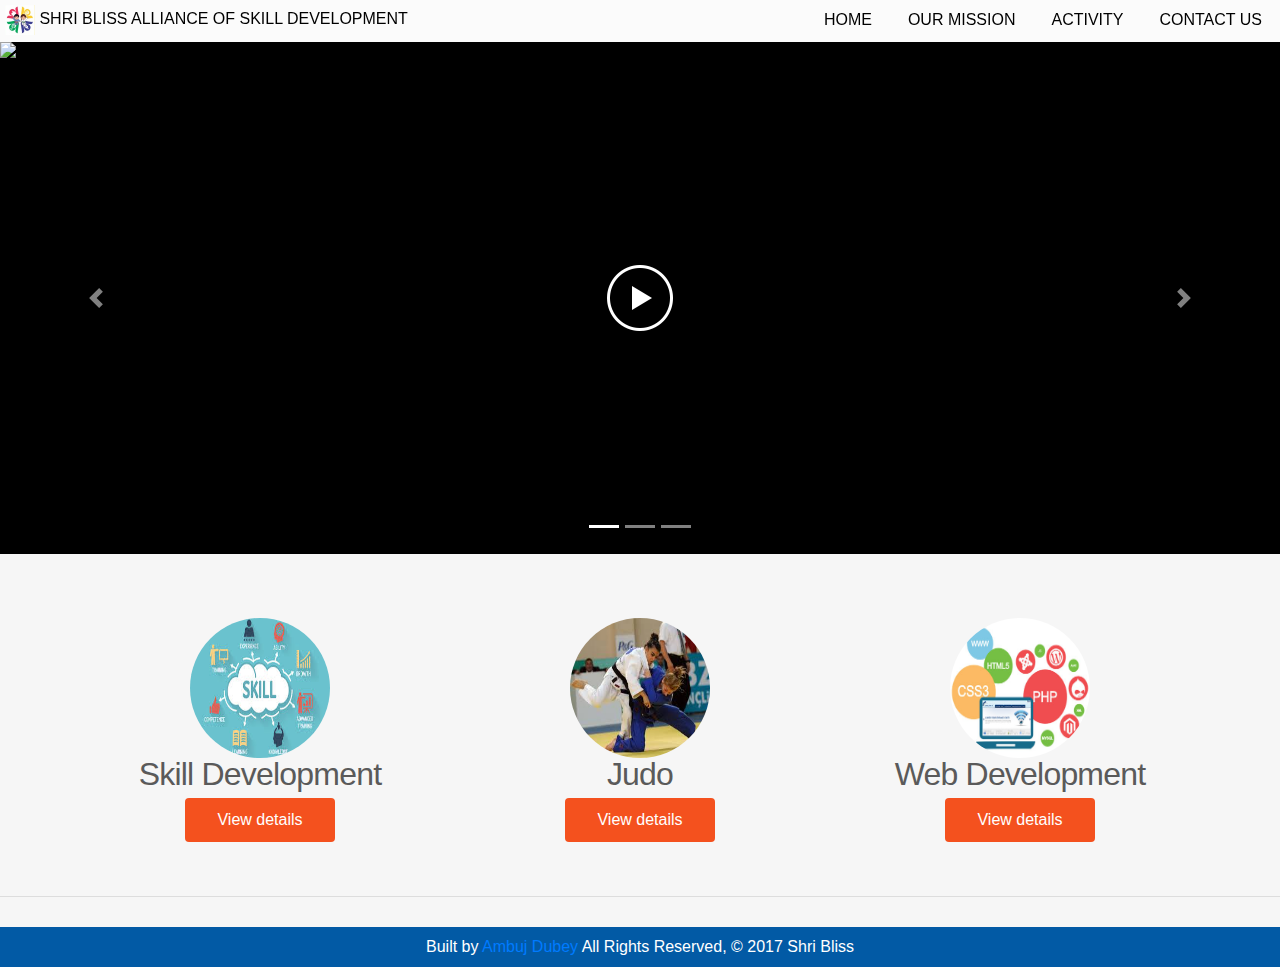
==== commit d2a557e8: "added html pages" ====
--- a/index.html
+++ b/index.html
@@ -123,210 +123,9 @@
       </div>
       <!-- /.row -->
 
-      <!-- START THE FEATURETTES -->
-      <hr id="our_mission" class="featurette-divider">
-      <div class="row featurette">
-        <div class="col-lg-8">
-          <h3 class="featurette-heading">BLIND JUDO</h3>
-          <p class="para">The sport of Judo holds incredible potential for improving the physical, mental and psychological well being of blind athlete. Judo is a very popular sport for athletes with a visual impairment. It has featured in all five editions of the IBSA
-            World Championships and Games and has been a Paralympic sport since the Seoul '88 games.<br><br>Judokas are split in weight categories while all sight classes - B1, B2 and B3 - compete together. The sport has proven very popular with deafblind
-            athletes.
-            <br><br>Women's judo was added to the Paralympic Games programme for the first time in 2004 at the Athens games.</p>
-        </div>
-        <div class="col-lg-4">
-          <img class="featurette-image img-fluid mx-auto" data-src="holder.js/500x500/auto" alt="500x500" style="width: 100%; height: 100%;" src="images\new\blindRio2016Woman.jpg" data-holder-rendered="true">
-        </div>
+      <div class="se-pre-con"></div>
+      <div id="containerload" class="hide">
       </div>
-
-      <hr class="featurette-divider">
-
-      <div class="row featurette">
-        <div class="col-lg-4">
-          <img class="featurette-image img-fluid mx-auto" data-src="holder.js/500x500/auto" alt="500x500" style="width: 100%; height: 100%;" src="images\new\IMG_8582.jpg" data-holder-rendered="true">
-        </div>
-        <div class="col-lg-8">
-          <h3 class="featurette-heading">SIGHT JUDO</h3>
-          <p class="para">The name Judo was chosen because it means the “gentle or yielding way”. Kano emphasized the larger educational value of training in attack and defense so that it could be a path or way of life that all people could participate in and benefit
-            from. He eliminated some of the traditional jujutsu techniques and changed training methods so that most of the moves could be done with full force to create a decisive victory without injury.<br><br>The popularity of Judo increased dramatically
-            after a famous contest hosted by the Tokyo police in 1886 where the Judo team defeated the most well-known jujutsu school of the time. It then became a part of the Japanese physical education system and began its spread around the world. Dr.
-            Kano, President of the University of Education, Tokyo, dedicated his life, studied these ancient martial art of Jujutsu and integrated what he considered to be the best of their techniques into what is now the modern sport of Judo.</p>
-        </div>
-      </div>
-      <div class="row featurette">
-        <div class="col-lg-8">
-          <!-- <h3 class="featurette-heading">ABOUT JUDO.</h3> -->
-          <p class="para">Judo is many things to different people. It is a fun sport, an art, a discipline, a recreational or social activity, a fitness program, a means of self-defense or combat, and a way of life. It is all of these and more.<br><br>Judo was introduced
-            into the Olympic Games in 1964 and is practiced by millions of people throughout the world today. People practice Judo to excel in competition, to stay in shape, to develop self-confidence, and for many other reasons. But most of all, people
-            do Judo just for the fun of it.<br><br>Judo develops self-discipline and respect for oneself and others. Judo provides the means for learning self-confidence, concentration, and leadership skills, as well as physical coordination, power, and
-            flexibility. As a sport that has evolved from a fighting art, it develops complete body control, fine balance, and fast reflexive action. Above all, it develops a sharp reacting mind well-coordinated with the same kind of body. Judo training
-            gives a person an effective self-defense system if the need arises. Judo is often a part of the training done by athletes preparing for MMA matches.</p>
-        </div>
-        <div class="col-lg-4">
-          <img class="featurette-image img-fluid mx-auto" data-src="holder.js/500x500/auto" alt="500x500" style="width: 100%; height: 100%;" src="images\new\cover.jpg" data-holder-rendered="true">
-        </div>
-      </div>
-
-      <hr class="featurette-divider">
-
-      <div class="row featurette">
-        <div class="col-lg-4">
-          <img class="featurette-image img-fluid mx-auto" data-src="holder.js/500x500/auto" alt="500x500" style="width: 100%; height: 100%;" src="images\new\j0.jpg" data-holder-rendered="true">
-        </div>
-        <div class="col-lg-8">
-          <h3 class="featurette-heading">JUDO IS FUN</h3>
-          <p class="para">As in all sports, Judo has a strict set of rules that governs competition and ensures safety. For those who want to test their skills, Judo offers the opportunity for competition at all skill levels, from club to national tournaments, to the
-            Olympic Games. There are separate weight divisions for men and women, and boys and girls.<br><br>Judo is best known for it’s spectacular throwing techniques but also involves considerable grappling on the ground utilizing specialized pins,
-            control holds, arm locks, and Judo choking techniques. Judo emphasizes safety, and full physical activity for top conditioning. Judo is learned on special mats for comfort and safety.</p>
-        </div>
-      </div>
-      <div class="row featurette">
-        <div class="col-lg-8">
-          <!-- <h3 class="featurette-heading">JUDO IS FUN!</h3> -->
-          <p class="para">As in all sports, Judo has a strict set of rules that governs competition and ensures safety. For those who want to test their skills, Judo offers the opportunity for competition at all skill levels, from club to national tournaments, to the
-            Olympic Games. There are separate weight divisions for men and women, and boys and girls.<br><br>Judo is best known for it’s spectacular throwing techniques but also involves considerable grappling on the ground utilizing specialized pins,
-            control holds, arm locks, and Judo choking techniques. Judo emphasizes safety, and full physical activity for top conditioning. Judo is learned on special mats for comfort and safety.<br><br>Judo is unique in that all age groups, both sexes,
-            and most disabled persons can participate together in learning and practicing the sport. Judo is an inexpensive, year-round activity, that appeals to people from all walks of life. Many people over sixty years of age enjoy the sport, as well
-            as very young boys and girls.</p>
-        </div>
-        <div class="col-lg-4">
-          <img class="featurette-image img-fluid mx-auto" data-src="holder.js/500x500/auto" alt="500x500" style="width: 100%; height: 100%;" src="images\new\IMG_6873.jpg" data-holder-rendered="true">
-        </div>
-      </div>
-
-      <hr class="featurette-divider">
-
-      <div class="row featurette">
-        <div class="col-lg-4">
-          <img class="featurette-image img-fluid mx-auto" data-src="holder.js/500x500/auto" alt="500x500" style="width: 100%; height: 100%;" src="images\new\IMG_8926.jpg" data-holder-rendered="true">
-        </div>
-        <div class="col-lg-8">
-          <h3 class="featurette-heading">THE JUDO RANK SYSTEM</h3>
-          <p class="para">Judo created the system of ranks, now used in most other martial arts, that recognize a person’s degree of knowledge, ability, and leadership. There are separate ranks for juniors (under 17) and seniors. Judo ranks are identified by colored
-            belts, and ten degrees of advanced grades for black belts. Regular advancement encourages students to achieve more.</p>
-        </div>
-      </div>
-
-      <hr class="featurette-divider">
-
-      <div class="row featurette">
-        <div class="col-lg-8">
-          <h3 class="featurette-heading">PRINCIPLES AND GOALS OF JUDO</h3>
-          <p class="para">Judo, which is translated as the “gentle way”, teaches the principle of flexibility in the application of technique. This is the flexible or efficient use of balance, leverage, and movement in the performance of Judo throws and other skills.
-            Skill, technique and timing, rather than the use of brute strength, are the essential ingredients for success in Judo. For example, in Judo classes you may learn how to give way, rather than use force, to overcome a stronger opponent.<br><br>The
-            principles of Judo, such as “Maximum Efficiency” and “Mutual Welfare and Benefit”, can also be used in our dealings with others in life. The ultimate goal in Judo is to develop oneself to the maximum extent possible, always striving for perfection,
-            so that you can contribute something of value to the world.</p>
-        </div>
-        <div class="col-lg-4">
-          <img class="featurette-image img-fluid mx-auto" data-src="holder.js/500x500/auto" alt="500x500" style="width: 100%; height: 100%;" src="images/new/IMG_6687.jpg" data-holder-rendered="true">
-        </div>
-      </div>
-
-      <hr class="featurette-divider">
-
-      <!--Courses-->
-      <section id="activity" class="section-padding">
-        <div class="container">
-          <div class="row">
-            <div class="header-section text-center">
-              <h2>Activity</h2>
-              <p>Focus on the journey, not the destination. Physical fitness is not only one of the most important keys to a healthy body, it is the basis of dynamic and creative intellectual activity.</p>
-              <hr class="bottom-line">
-            </div>
-          </div>
-        </div>
-        <div class="container">
-          <div class="row">
-            <div class="col-md-4 col-sm-6 padleft-right">
-              <figure class="imghvr-fold-up">
-                <img src="images/activity/activity_events-min.JPG" width="100%" height="100%" class="img-responsive">
-                <figcaption>
-                  <h3>MP Blind And Para JUDO Event</h3>
-                  <!-- <p>Lorem ipsum dolor sit amet, consectetur adipisicing elit. Magnam atque, nostrum veniam consequatur libero fugiat, similique quis.</p> -->
-                </figcaption>
-                <!-- <a href="#"></a> -->
-              </figure>
-            </div>
-            <div class="col-md-4 col-sm-6 padleft-right">
-              <figure class="imghvr-fold-up">
-                <img src="images/activity/activity_group-min.JPG" width="100%" height="100%"  class="img-responsive">
-                <figcaption>
-                  <h3>Our Team</h3>
-                  <!-- <p>Lorem ipsum dolor sit amet, consectetur adipisicing elit. Magnam atque, nostrum veniam consequatur libero fugiat, similique quis.</p> -->
-                </figcaption>
-                <!-- <a href="#"></a> -->
-              </figure>
-            </div>
-            <div class="col-md-4 col-sm-6 padleft-right">
-              <figure class="imghvr-fold-up">
-                <img src="images/activity/activity_events-min-pb.JPG" width="100%" height="100%" class="img-responsive">
-                <figcaption>
-                  <h3>Team Event</h3>
-                  <!-- <p>Lorem ipsum dolor sit amet, consectetur adipisicing elit. Magnam atque, nostrum veniam consequatur libero fugiat, similique quis.</p> -->
-                </figcaption>
-                <!-- <a href="#"></a> -->
-              </figure>
-            </div>
-            <div class="col-md-4 col-sm-6 padleft-right">
-              <figure class="imghvr-fold-up">
-                <img src="images/activity/activity_events-min-ps.JPG" width="100%" height="100%" class="img-responsive">
-                <figcaption>
-                  <h3>Our Achievement</h3>
-                  <!-- <p>Lorem ipsum dolor sit amet, consectetur adipisicing elit. Magnam atque, nostrum veniam consequatur libero fugiat, similique quis.</p> -->
-                </figcaption>
-                <!-- <a href="#"></a> -->
-              </figure>
-            </div>
-            <div class="col-md-4 col-sm-6 padleft-right">
-              <figure class="imghvr-fold-up">
-                <img src="images/activity/activity_events-min-ns.JPG" width="100%" height="100%" class="img-responsive">
-                <figcaption>
-                  <h3>Our Achievement</h3>
-                  <!-- <p>Lorem ipsum dolor sit amet, consectetur adipisicing elit. Magnam atque, nostrum veniam consequatur libero fugiat, similique quis.</p> -->
-                </figcaption>
-                <a href="#"></a>
-              </figure>
-            </div>
-            <div class="col-md-4 col-sm-6 padleft-right">
-              <figure class="imghvr-fold-up">
-                <img src="images/activity/activity_events-min-pbn.JPG" width="100%" height="100%" class="img-responsive">
-                <figcaption>
-                  <h3>Our Achievement</h3>
-                  <!-- <p>Lorem ipsum dolor sit amet, consectetur adipisicing elit. Magnam atque, nostrum veniam consequatur libero fugiat, similique quis.</p> -->
-                </figcaption>
-                <!-- <a href="#"></a> -->
-              </figure>
-            </div>
-          </div>
-        </div>
-      </section>
-      <!--/ Courses-->
-
-      <hr class="featurette-divider">
-
-      <!--contect us -->
-      <section id="contact">
-        <div class="container">
-          <div class="well well-sm">
-            <h3><strong>CONTACT US</strong></h3>
-          </div>
-          <div class="row">
-            <div class="col-lg-8">
-              <iframe class="contactContainerImage" src="https://www.google.com/maps/embed?pb=!1m18!1m12!1m3!1d3665.244503116395!2d77.36712871452302!3d23.270563884828043!2m3!1f0!2f0!3f0!3m2!1i1024!2i768!4f13.1!3m3!1m2!1s0x397c67e7ac60c891%3A0x37cab93c506ef381!2sSHRI+BLISS+ALLIANCE+OF+SKILL+DEVELOPMENT!5e0!3m2!1sen!2sin!4v1514812203585"
-                width="100%" height="100%" frameborder="0" style="border:0" allowfullscreen></iframe>
-            </div>
-            <div class="col-lg-4">
-              <img class="featurette-image img-fluid mx-auto" data-src="holder.js/500x500/auto" alt="500x500" style="width: 100%; height: 100%;" src="images\judo02.jpg" data-holder-rendered="true">
-            </div>
-            <!-- <h4>SHRI BLISS ALLIANCE OF SKILL DEVELOPMENT</h4> -->
-            <!-- <div>
-                <span class="fa fa-address-card" aria-hidden="true"> RAJEEV NAGAR,
-                VIP ROAD, BHOPAL<br>
-                MADHYA PRADESH,INDIA<br></span>
-                <span class="fa fa-mobile" aria-hidden="true"> +91-7987534957</span>
-              </div> -->
-          </div>
-        </div>
-      </section>
     </div>
 
     <hr class="featurette-divider">
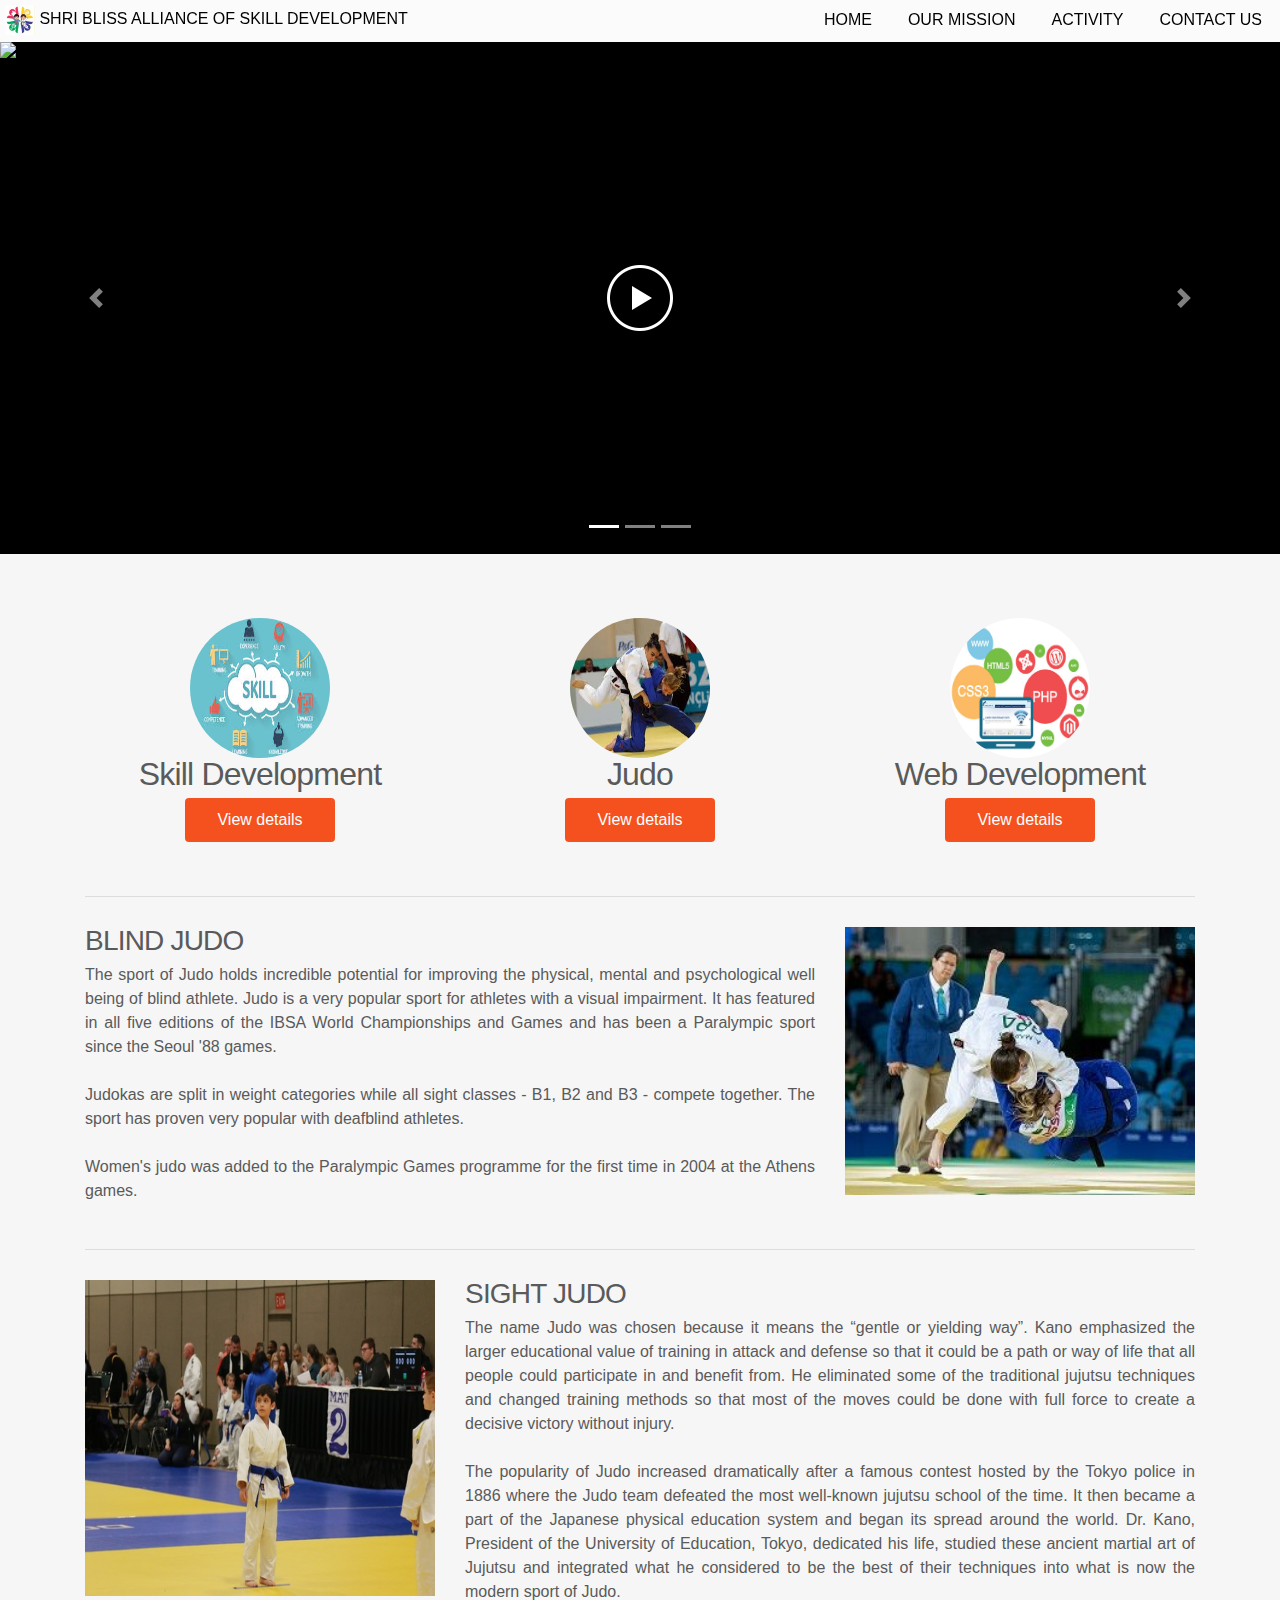
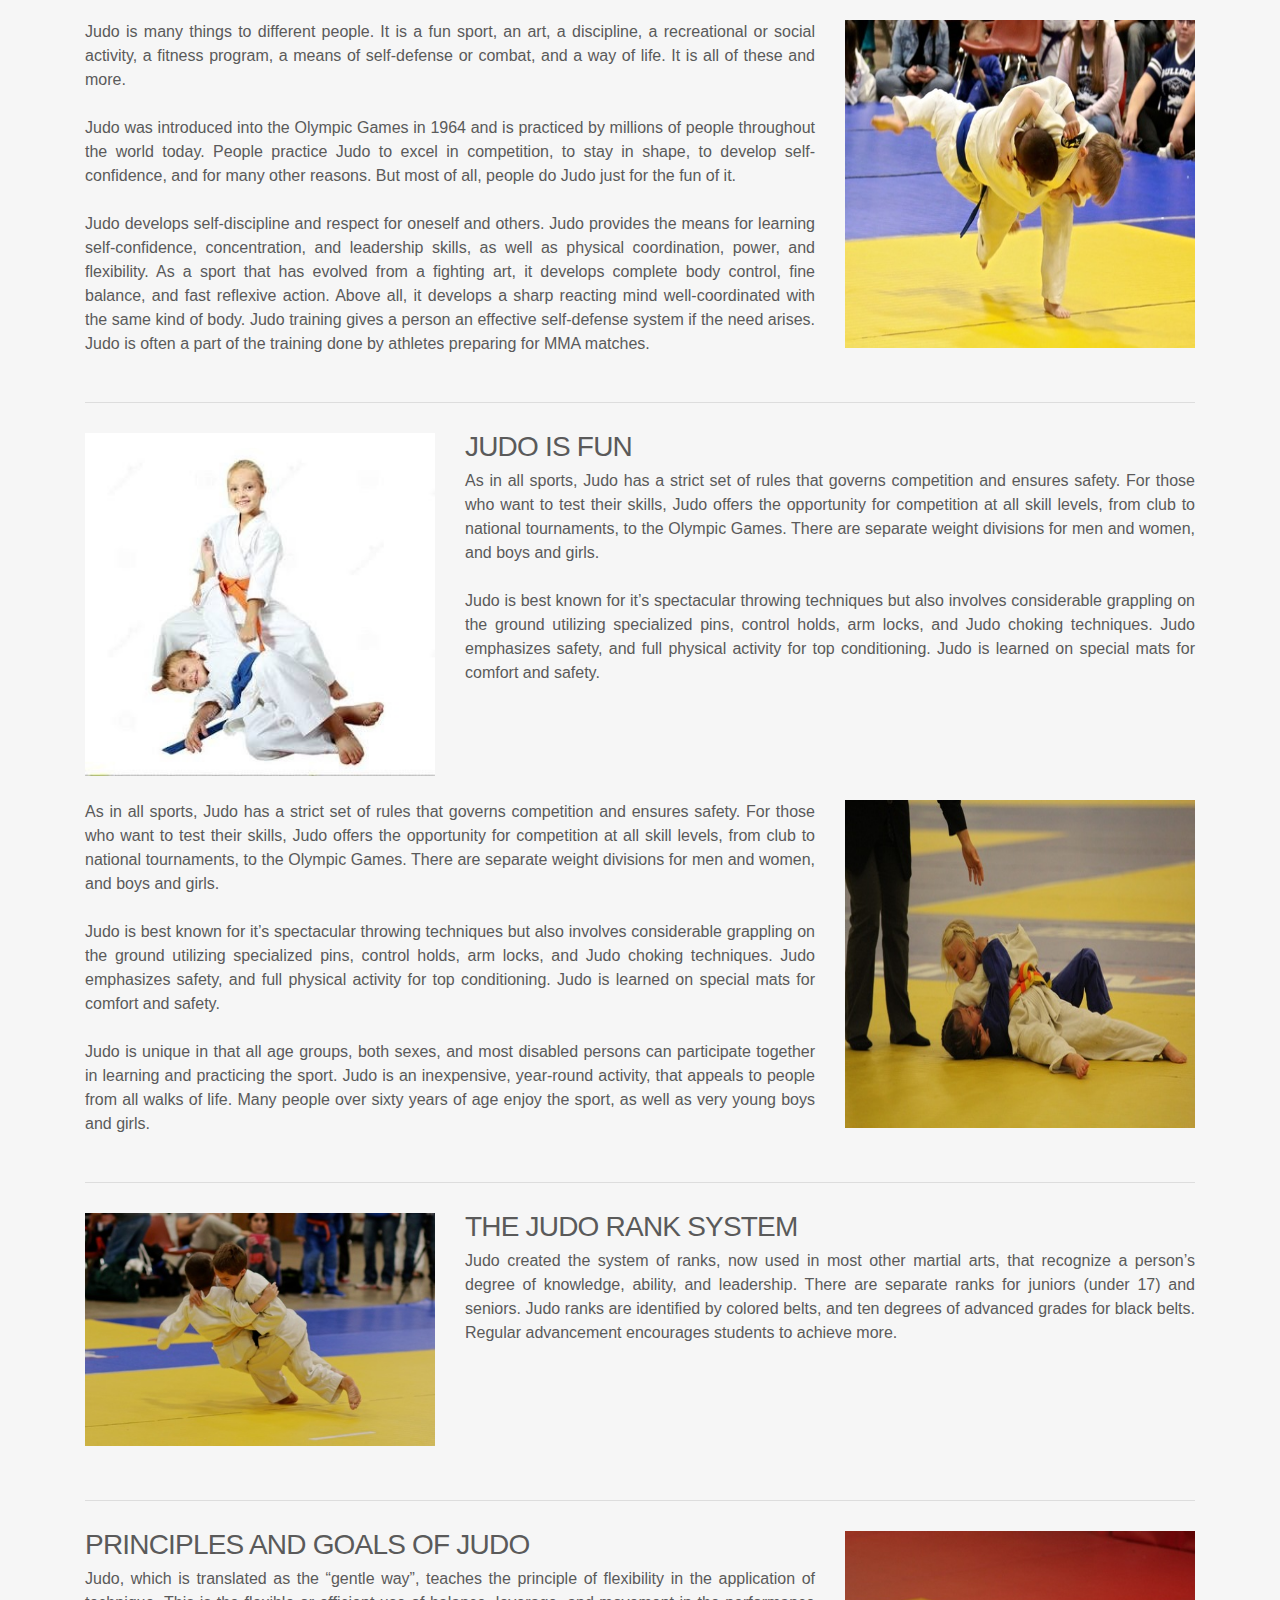
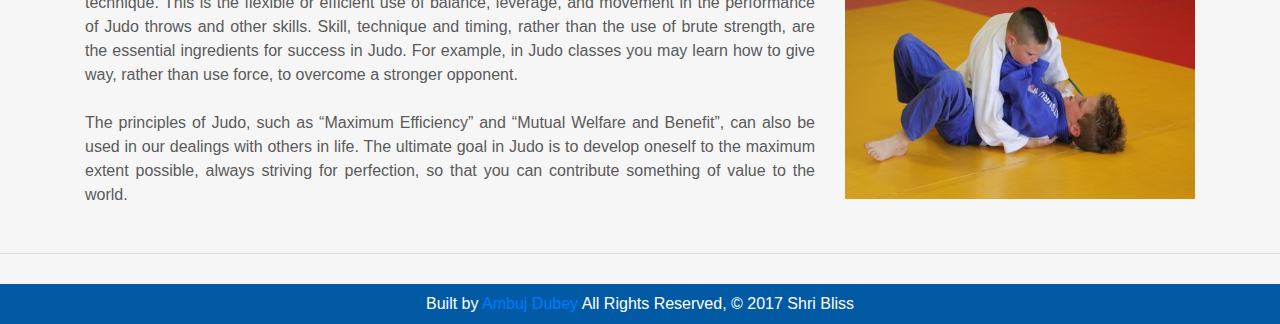
==== commit addbda4d: "Issue solve for front page" ====
--- a/index.html
+++ b/index.html
@@ -123,8 +123,104 @@
       </div>
       <!-- /.row -->
 
-      <div class="se-pre-con"></div>
-      <div id="containerload" class="hide">
+      <div id="containerload">
+                <!-- Dynamic containerload for activity,our_mission and contact html page-->
+                <hr id="our_mission" class="featurette-divider">
+                <div class="row featurette">
+                  <div class="col-lg-8">
+                    <h3 class="featurette-heading">BLIND JUDO</h3>
+                    <p class="para">The sport of Judo holds incredible potential for improving the physical, mental and psychological well being of blind athlete. Judo is a very popular sport for athletes with a visual impairment. It has featured in all five editions of the IBSA World
+                      Championships and Games and has been a Paralympic sport since the Seoul '88 games.<br><br>Judokas are split in weight categories while all sight classes - B1, B2 and B3 - compete together. The sport has proven very popular with deafblind athletes.
+                      <br><br>Women's judo was added to the Paralympic Games programme for the first time in 2004 at the Athens games.</p>
+                  </div>
+                  <div class="col-lg-4">
+                    <img class="featurette-image img-fluid mx-auto" data-src="holder.js/500x500/auto" alt="500x500" style="width: 100%; height: 100%;" src="images\new\blindRio2016Woman.jpg" data-holder-rendered="true">
+                  </div>
+                </div>
+
+                <hr class="featurette-divider">
+
+                <div class="row featurette">
+                  <div class="col-lg-4">
+                    <img class="featurette-image img-fluid mx-auto" data-src="holder.js/500x500/auto" alt="500x500" style="width: 100%; height: 100%;" src="images\new\IMG_8582.jpg" data-holder-rendered="true">
+                  </div>
+                  <div class="col-lg-8">
+                    <h3 class="featurette-heading">SIGHT JUDO</h3>
+                    <p class="para">The name Judo was chosen because it means the “gentle or yielding way”. Kano emphasized the larger educational value of training in attack and defense so that it could be a path or way of life that all people could participate in and benefit from.
+                      He eliminated some of the traditional jujutsu techniques and changed training methods so that most of the moves could be done with full force to create a decisive victory without injury.<br><br>The popularity of Judo increased dramatically after
+                      a famous contest hosted by the Tokyo police in 1886 where the Judo team defeated the most well-known jujutsu school of the time. It then became a part of the Japanese physical education system and began its spread around the world. Dr. Kano, President
+                      of the University of Education, Tokyo, dedicated his life, studied these ancient martial art of Jujutsu and integrated what he considered to be the best of their techniques into what is now the modern sport of Judo.</p>
+                  </div>
+                </div>
+                <div class="row featurette">
+                  <div class="col-lg-8">
+                    <!-- <h3 class="featurette-heading">ABOUT JUDO.</h3> -->
+                    <p class="para">Judo is many things to different people. It is a fun sport, an art, a discipline, a recreational or social activity, a fitness program, a means of self-defense or combat, and a way of life. It is all of these and more.<br><br>Judo was introduced into
+                      the Olympic Games in 1964 and is practiced by millions of people throughout the world today. People practice Judo to excel in competition, to stay in shape, to develop self-confidence, and for many other reasons. But most of all, people do Judo
+                      just for the fun of it.<br><br>Judo develops self-discipline and respect for oneself and others. Judo provides the means for learning self-confidence, concentration, and leadership skills, as well as physical coordination, power, and flexibility.
+                      As a sport that has evolved from a fighting art, it develops complete body control, fine balance, and fast reflexive action. Above all, it develops a sharp reacting mind well-coordinated with the same kind of body. Judo training gives a person an
+                      effective self-defense system if the need arises. Judo is often a part of the training done by athletes preparing for MMA matches.</p>
+                  </div>
+                  <div class="col-lg-4">
+                    <img class="featurette-image img-fluid mx-auto" data-src="holder.js/500x500/auto" alt="500x500" style="width: 100%; height: 100%;" src="images\new\cover.jpg" data-holder-rendered="true">
+                  </div>
+                </div>
+
+                <hr class="featurette-divider">
+
+                <div class="row featurette">
+                  <div class="col-lg-4">
+                    <img class="featurette-image img-fluid mx-auto" data-src="holder.js/500x500/auto" alt="500x500" style="width: 100%; height: 100%;" src="images\new\j0.jpg" data-holder-rendered="true">
+                  </div>
+                  <div class="col-lg-8">
+                    <h3 class="featurette-heading">JUDO IS FUN</h3>
+                    <p class="para">As in all sports, Judo has a strict set of rules that governs competition and ensures safety. For those who want to test their skills, Judo offers the opportunity for competition at all skill levels, from club to national tournaments, to the Olympic
+                      Games. There are separate weight divisions for men and women, and boys and girls.<br><br>Judo is best known for it’s spectacular throwing techniques but also involves considerable grappling on the ground utilizing specialized pins, control holds,
+                      arm locks, and Judo choking techniques. Judo emphasizes safety, and full physical activity for top conditioning. Judo is learned on special mats for comfort and safety.</p>
+                  </div>
+                </div>
+                <div class="row featurette">
+                  <div class="col-lg-8">
+                    <!-- <h3 class="featurette-heading">JUDO IS FUN!</h3> -->
+                    <p class="para">As in all sports, Judo has a strict set of rules that governs competition and ensures safety. For those who want to test their skills, Judo offers the opportunity for competition at all skill levels, from club to national tournaments, to the Olympic
+                      Games. There are separate weight divisions for men and women, and boys and girls.<br><br>Judo is best known for it’s spectacular throwing techniques but also involves considerable grappling on the ground utilizing specialized pins, control holds,
+                      arm locks, and Judo choking techniques. Judo emphasizes safety, and full physical activity for top conditioning. Judo is learned on special mats for comfort and safety.<br><br>Judo is unique in that all age groups, both sexes, and most disabled
+                      persons can participate together in learning and practicing the sport. Judo is an inexpensive, year-round activity, that appeals to people from all walks of life. Many people over sixty years of age enjoy the sport, as well as very young boys and
+                      girls.
+                    </p>
+                  </div>
+                  <div class="col-lg-4">
+                    <img class="featurette-image img-fluid mx-auto" data-src="holder.js/500x500/auto" alt="500x500" style="width: 100%; height: 100%;" src="images\new\IMG_6873.jpg" data-holder-rendered="true">
+                  </div>
+                </div>
+
+                <hr class="featurette-divider">
+
+                <div class="row featurette">
+                  <div class="col-lg-4">
+                    <img class="featurette-image img-fluid mx-auto" data-src="holder.js/500x500/auto" alt="500x500" style="width: 100%; height: 100%;" src="images\new\IMG_8926.jpg" data-holder-rendered="true">
+                  </div>
+                  <div class="col-lg-8">
+                    <h3 class="featurette-heading">THE JUDO RANK SYSTEM</h3>
+                    <p class="para">Judo created the system of ranks, now used in most other martial arts, that recognize a person’s degree of knowledge, ability, and leadership. There are separate ranks for juniors (under 17) and seniors. Judo ranks are identified by colored belts,
+                      and ten degrees of advanced grades for black belts. Regular advancement encourages students to achieve more.</p>
+                  </div>
+                </div>
+
+                <hr class="featurette-divider">
+
+                <div class="row featurette">
+                  <div class="col-lg-8">
+                    <h3 class="featurette-heading">PRINCIPLES AND GOALS OF JUDO</h3>
+                    <p class="para">Judo, which is translated as the “gentle way”, teaches the principle of flexibility in the application of technique. This is the flexible or efficient use of balance, leverage, and movement in the performance of Judo throws and other skills. Skill,
+                      technique and timing, rather than the use of brute strength, are the essential ingredients for success in Judo. For example, in Judo classes you may learn how to give way, rather than use force, to overcome a stronger opponent.<br><br>The principles
+                      of Judo, such as “Maximum Efficiency” and “Mutual Welfare and Benefit”, can also be used in our dealings with others in life. The ultimate goal in Judo is to develop oneself to the maximum extent possible, always striving for perfection, so that
+                      you can contribute something of value to the world.</p>
+                  </div>
+                  <div class="col-lg-4">
+                    <img class="featurette-image img-fluid mx-auto" data-src="holder.js/500x500/auto" alt="500x500" style="width: 100%; height: 100%;" src="images/new/IMG_6687.jpg" data-holder-rendered="true">
+                  </div>
+                </div>
       </div>
     </div>
 
--- a/css/style.css
+++ b/css/style.css
@@ -362,7 +362,7 @@
 }
 
 /* ######################################
-image gallery css
+image gallery animations css
 #######################################*/
 
 .padleft-right {
--- a/css/custom_Media.css
+++ b/css/custom_Media.css
@@ -37,7 +37,7 @@
     font-size: 14px;
   }
   .shri-Title, .shri-TitleFooter {
-    font-size: 10px !important;
+    font-size: 14px !important;
   }
 }
 
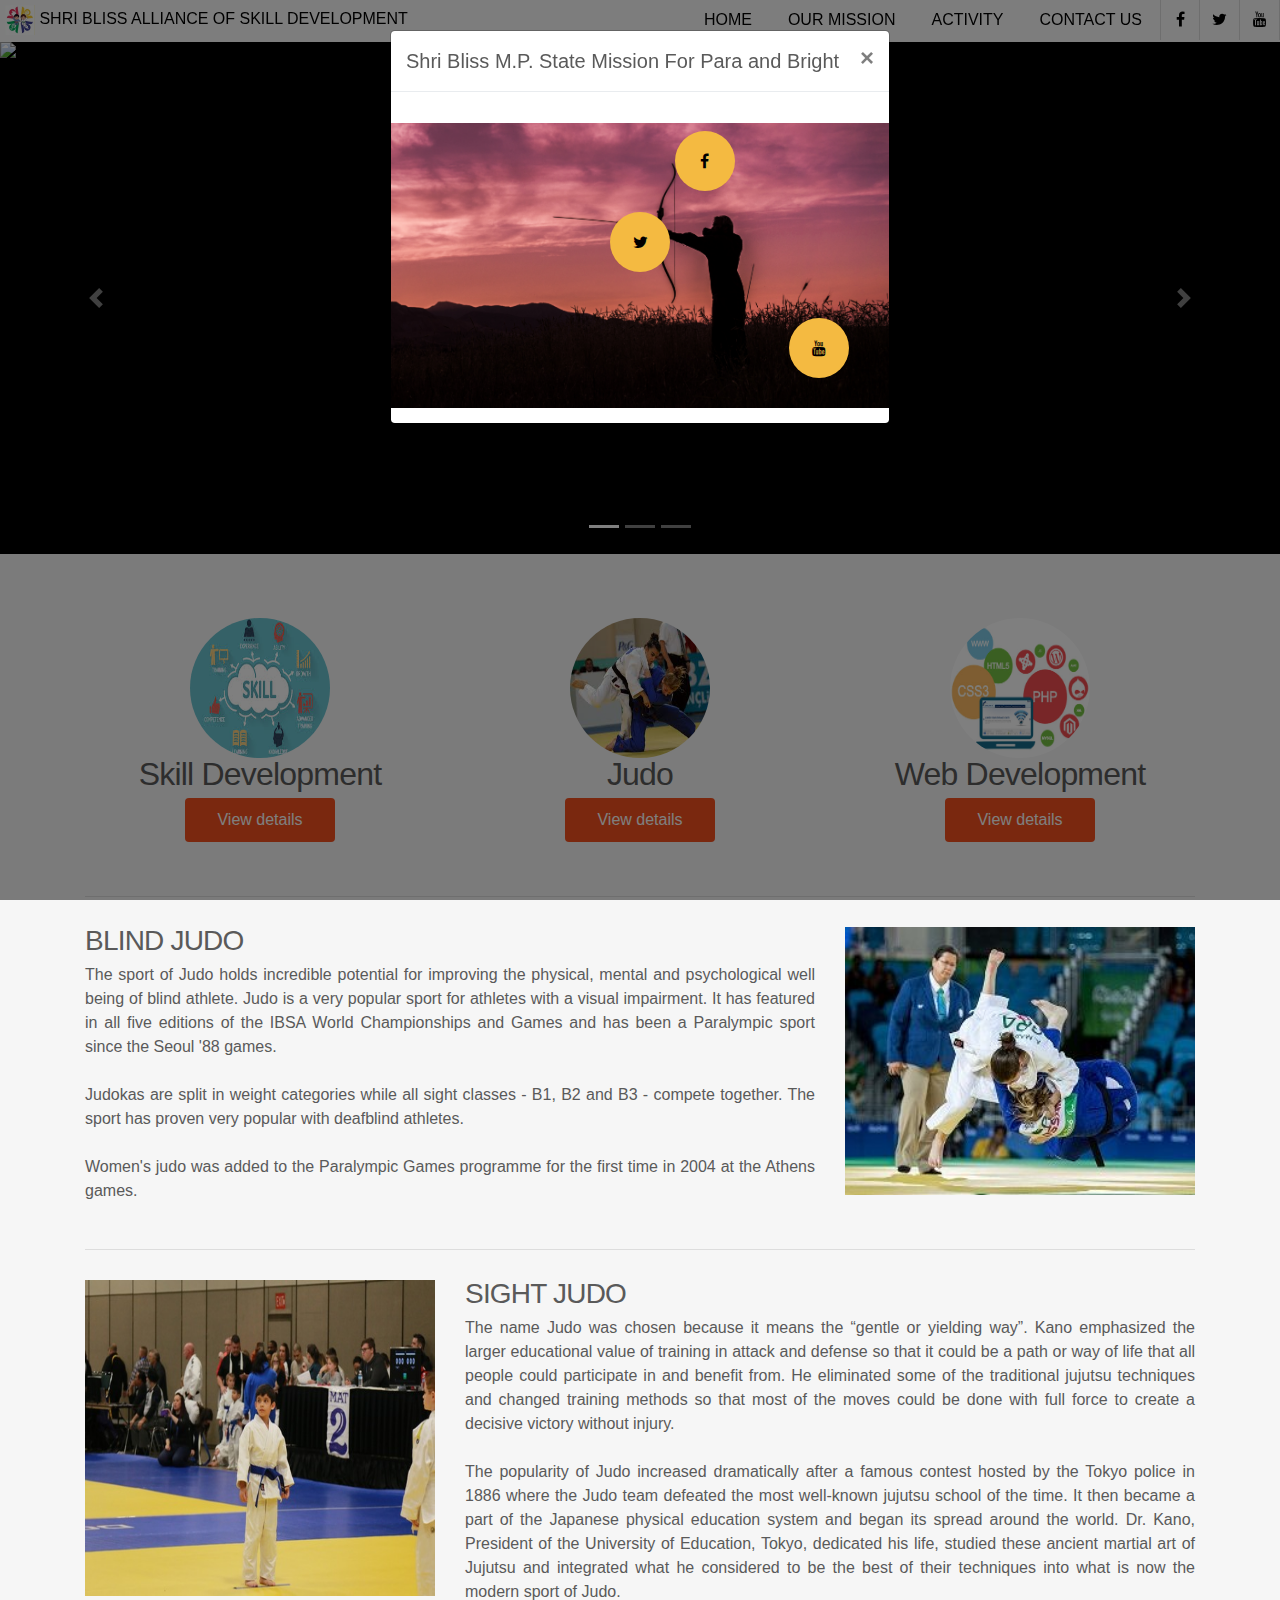
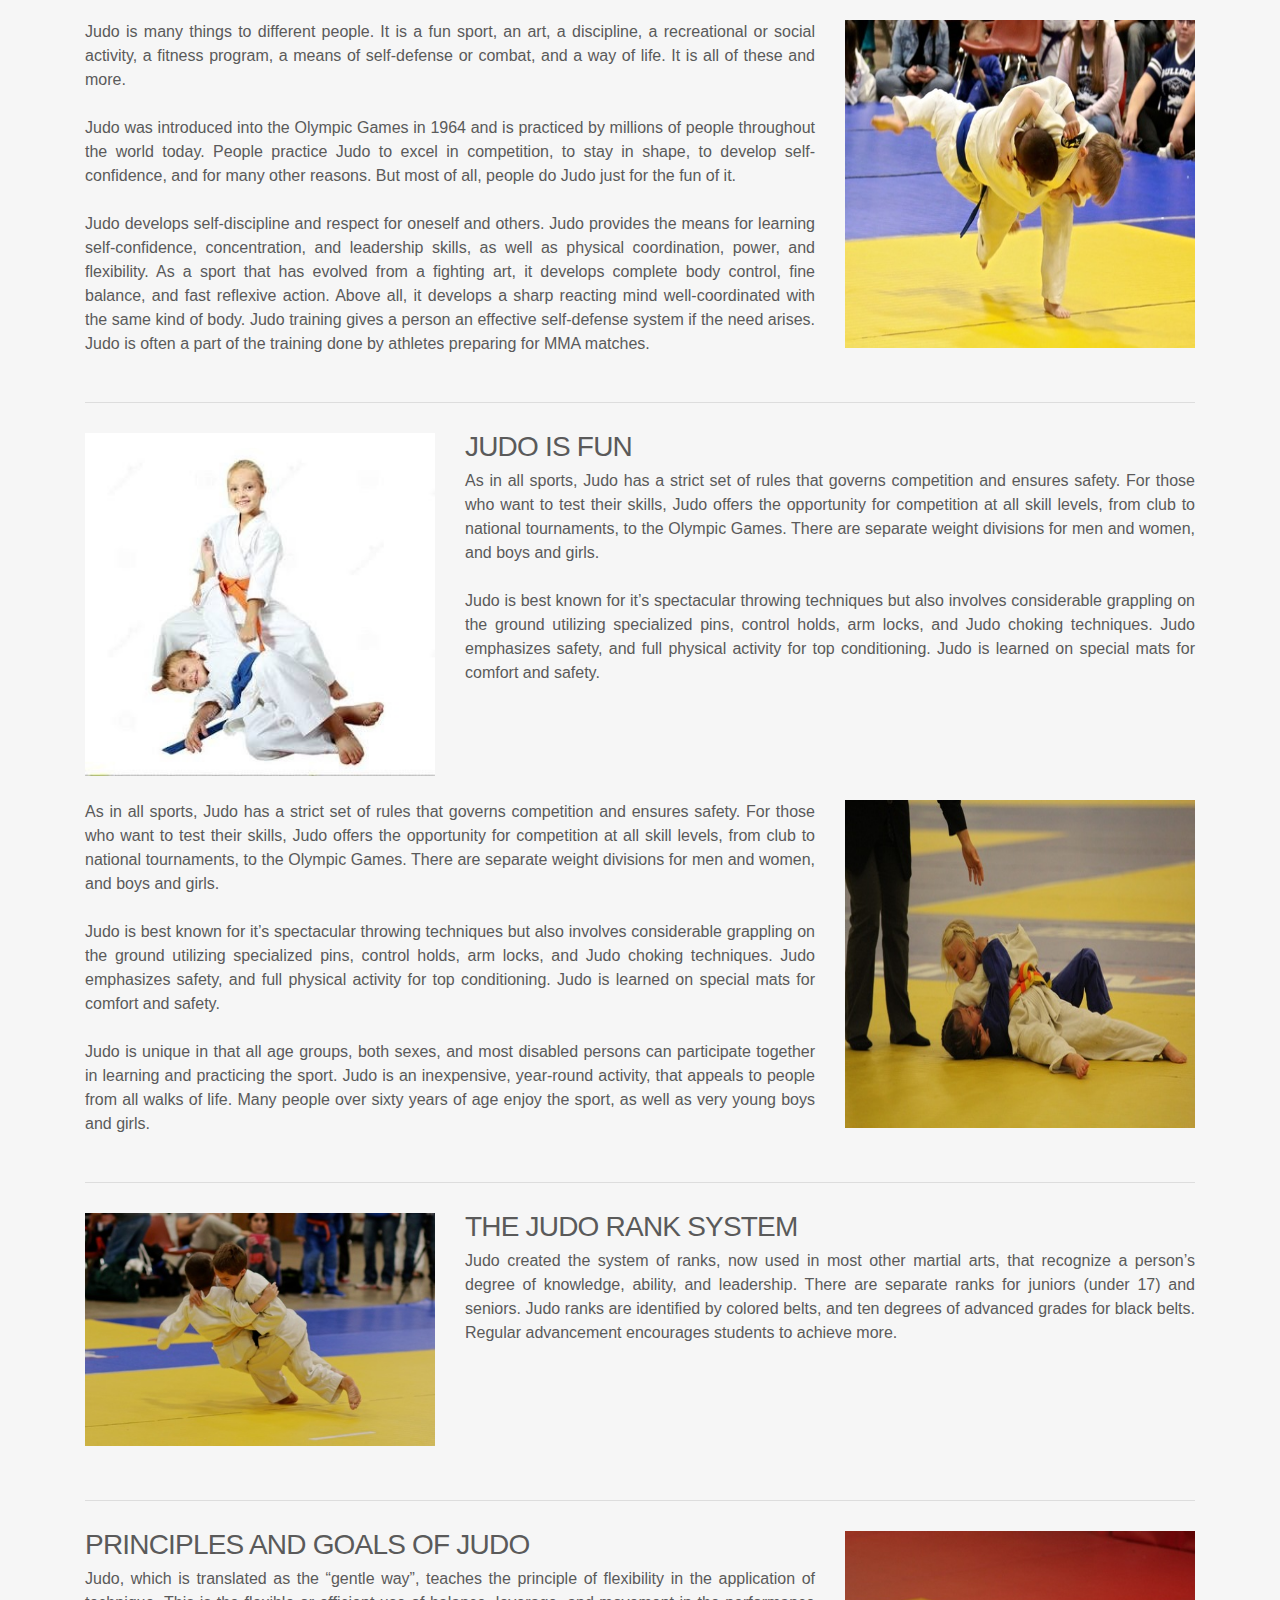
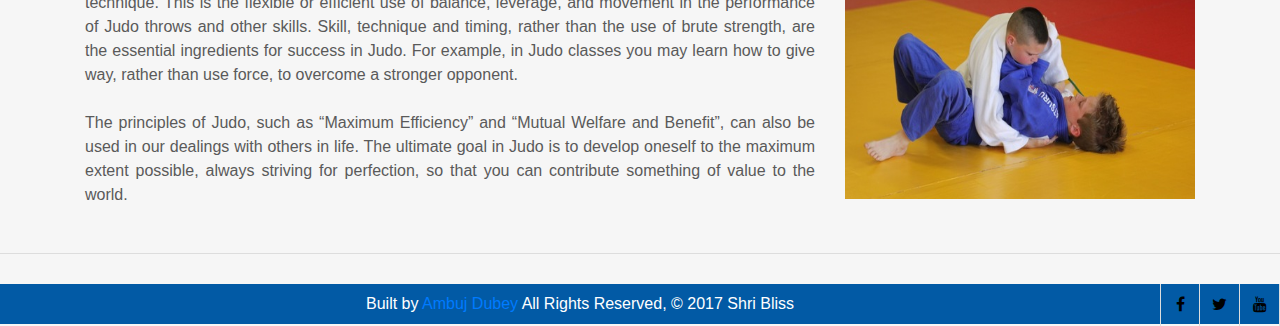
==== commit 9b003245: "add social media links in site" ====
--- a/index.html
+++ b/index.html
@@ -18,13 +18,8 @@
   <!-- Custom styles and Media query for this site -->
   <link rel="stylesheet" type="text/css" href="css/style.css">
   <link rel="stylesheet" type="text/css" href="css/custom_Media.css">
-
-  <!-- Bootstrap core JavaScript -->
-  <script type="text/javascript" src="static/js/jquery-3.2.1.min.js"></script>
-  <script type="text/javascript" src="static/js/bootstrap.bundle.min.js"></script>
-  <script type="text/javascript" src="static/js/bootstrap.min.js"></script>
-  <script type="text/javascript" src="js/index.js"></script>
-  <script type="text/javascript" src="js/backToTopFunction.js"></script>
+  <link rel="stylesheet" type="text/css" href="css/popup.css">
+
 </head>
 
 <body>
@@ -44,22 +39,23 @@
             <a class="nav-link" href="index.html"><span class="myColor">HOME</span></a>
           </li>
           <li class="nav-item">
-            <a class="nav-link our_mission" href="#"><span class="myColor">OUR MISSION</span></a>
+            <a class="nav-link our_mission"><span class="myColor">OUR MISSION</span></a>
           </li>
           <li class="nav-item">
-            <a class="nav-link activity" href="#"><span class="myColor">ACTIVITY</span></a>
+            <a class="nav-link activity"><span class="myColor">ACTIVITY</span></a>
           </li>
           <li class="nav-item">
-            <a class="nav-link contact" href="#"><span class="myColor">CONTACT US</span></a>
+            <a class="nav-link contact"><span class="myColor">CONTACT US</span></a>
           </li>
         </ul>
-        <!-- <ul class="social pullRightCustom">
-            <li class="facebook"><a href="#" data-toggle="tooltip" title="" data-original-title="Facebook"><i class="fa fa-facebook"></i></a></li>
-            <li class="twitter"><a href="#" data-toggle="tooltip" title="" data-original-title="Twitter"><i class="fa fa-twitter"></i></a></li>
-            <li class="google+"><a href="#" data-toggle="tooltip" title="" data-original-title="Google"><i class="fa fa-google-plus"></i></a></li>
-            <li class="linkedin"><a href="#" data-toggle="tooltip" title="" data-original-title="LinkedIn"><i class="fa fa-linkedin"></i></a></li>
-            <li class="instagram"><a href="#" data-toggle="tooltip" title="" data-original-title="Instagram"><i class="fa fa-instagram"></i></a></li>
-          </ul> -->
+        <ul class="social pullRightCustom">
+            <li class="facebook"><a href="https://www.facebook.com/mpstatemissionforparaandbright/" data-toggle="tooltip" title="Facebook" data-original-title="Facebook"><i class="fa fa-facebook"></i></a></li>
+            <li class="twitter"><a href="https://twitter.com/ParaandBright" data-toggle="tooltip" title="Twitter" data-original-title="Twitter"><i class="fa fa-twitter"></i></a></li>
+            <li class="youtube"><a href="https://www.youtube.com/channel/UCib8XBF3xcRdWbFrBGNWbug" data-toggle="tooltip" title="Youtube" data-original-title="Youtube"><i class="fa fa-youtube"></i></a></li>
+            <!-- <li class="google+"><a href="#" data-toggle="tooltip" title="" data-original-title="Google"><i class="fa fa-google-plus"></i></a></li> -->
+            <!-- <li class="linkedin"><a href="#" data-toggle="tooltip" title="" data-original-title="LinkedIn"><i class="fa fa-linkedin"></i></a></li> -->
+            <!-- <li class="instagram"><a href="#" data-toggle="tooltip" title="" data-original-title="Instagram"><i class="fa fa-instagram"></i></a></li> -->
+          </ul>
       </div>
     </nav>
 
@@ -229,7 +225,16 @@
 
     <!-- FOOTER -->
     <footer class="shri-Footer">
-      <div class="shri-TitleFooter">Built by <a href="http://ambujdubey.cf" target="_blank">Ambuj Dubey</a> <span>All Rights Reserved, &copy; 2017 Shri Bliss</span></div>
+      <div class="shri-TitleFooter">Built by <a href="http://ambujdubey.herokuapp.com/" target="_blank">Ambuj Dubey</a> <span>All Rights Reserved, &copy; 2017 Shri Bliss</span>
+          <ul class="social pullRightCustom">
+            <li class="facebook"><a href="https://www.facebook.com/mpstatemissionforparaandbright/" data-toggle="tooltip" title="Facebook" data-original-title="Facebook"><i class="fa fa-facebook"></i></a></li>
+            <li class="twitter"><a href="https://twitter.com/ParaandBright" data-toggle="tooltip" title="Twitter" data-original-title="Twitter"><i class="fa fa-twitter"></i></a></li>
+            <li class="youtube"><a href="https://www.youtube.com/channel/UCib8XBF3xcRdWbFrBGNWbug" data-toggle="tooltip" title="Youtube" data-original-title="Youtube"><i class="fa fa-youtube"></i></a></li>
+            <!-- <li class="google+"><a href="#" data-toggle="tooltip" title="" data-original-title="Google"><i class="fa fa-google-plus"></i></a></li> -->
+            <!-- <li class="linkedin"><a href="#" data-toggle="tooltip" title="" data-original-title="LinkedIn"><i class="fa fa-linkedin"></i></a></li> -->
+            <!-- <li class="instagram"><a href="#" data-toggle="tooltip" title="" data-original-title="Instagram"><i class="fa fa-instagram"></i></a></li> -->
+          </ul>
+      </div>
     </footer>
 
     <!-- back-to-top -->
@@ -237,6 +242,56 @@
       <i class="fa fa-arrow-up" aria-hidden="true"></i> <a href="#top">Back to Top</a>
     </div>
   </div>
+
+  <!-- begin #socialModal Modal -->
+  <div id="socialModal">
+    <!-- Social Modal -->
+    <div class="modal fade" id="socialMediaModal" tabindex="-1" role="dialog" aria-labelledby="exampleModalLabel" aria-hidden="true">
+      <div class="modal-dialog" role="document">
+        <div class="modal-content">
+          <div class="modal-header">
+            <h5 class="modal-title" id="exampleModalLabel">Shri Bliss M.P. State Mission For Para and Bright</h5>
+            <button type="button" class="close" data-dismiss="modal" aria-label="Close">
+              <span aria-hidden="true">&times;</span>
+            </button>
+          </div>
+          <div class="modal-body">
+            <!-- <div class="big-box-spaces py-5">
+              <div class="container py-5"> -->
+                <section class="spaces">
+                  <div class="row">                    
+                    <div class=" col-xs-12 box-space-photo">
+                      <div class="small-box-space-photo">
+                        <div class="mini-box-space-photo">
+                          <img src="images/carousel/skill-development.jpeg" alt="image2" width="auto" height="100%" class="w-100 img-responsive mt-3 mr">
+                          <button type="button" class="pop-button button1" data-placement="bottom" data-trigger="click" data-toggle="popover" title="Like us on Facebook" data-content="<a href='https://www.facebook.com/mpstatemissionforparaandbright/' title='Facebook'>Like and subscribe on Facebook! </a>"><i class="fa fa-facebook"></i></button>
+                          <button type="button" class="pop-button button2" data-placement="bottom" data-trigger="click" data-toggle="popover" title="Like us on Twitter" data-content="<a href='https://twitter.com/ParaandBright/' title='Twitter'>Like and subscribe on Twitter! </a>"><i class="fa fa-twitter"></i></button>
+                          <button type="button" class="pop-button button3" data-placement="bottom" data-trigger="click" data-toggle="popover" title="Like us on Youtube" data-content="<a href='https://www.youtube.com/channel/UCib8XBF3xcRdWbFrBGNWbug/' title='Youtube'>Like and subscribe on Youtube!</a>"><i class="fa fa-youtube"></i></button>
+                        </div>
+                      </div>
+                    </div>
+                  </div>
+                </section>
+              <!-- </div>
+            </div> -->
+          </div>
+          <!-- <div class="modal-footer">
+            <button type="button" class="btn btn-secondary" data-dismiss="modal">Close</button>
+            <button type="button" class="btn btn-primary">Save changes</button>
+          </div> -->
+        </div>
+      </div>
+    </div>
+  </div>
+  <!-- end #userModal Modal -->
+
+  <!-- Bootstrap core JavaScript -->
+  <script type="text/javascript" src="static/js/jquery-3.2.1.min.js"></script>
+  <script type="text/javascript" src="static/js/popper.min.js"></script>
+  <script type="text/javascript" src="static/js/bootstrap.min.js"></script>
+  <script type="text/javascript" src="static/js/bootstrap.bundle.min.js"></script>
+  <script type="text/javascript" src="js/index.js"></script>
+  <script type="text/javascript" src="js/backToTopFunction.js"></script>
   <script type="text/javascript">
     function GetIEVersion() {
       var sAgent = window.navigator.userAgent;
@@ -246,8 +301,13 @@
         return parseInt(sAgent.substring(Idx + 5, sAgent.indexOf(".", Idx)));
 
       // Condition Check IF IE 11 and or MS Edge
-      else if (!!navigator.userAgent.match(/Trident\/7\./) ||
-        window.navigator.userAgent.indexOf("Edge") > -1) {
+      // else if (!!navigator.userAgent.match(/Trident\/7\./) ||
+      //   window.navigator.userAgent.indexOf("Edge") > -1) {
+      //   return 11;
+      // }
+
+      // Condition Check IF IE 11
+      else if (!!navigator.userAgent.match(/Trident\/7\./)) {
         return 11;
       } else {
         return 0; //It is not IE
@@ -255,6 +315,8 @@
     }
     if (GetIEVersion() > 0) {
       window.location.href = "browserError.html";
+    }else{      
+      // $("#socialModal").load("html/socialModal.html");
     }
   </script>
 </body>
--- a/css/popup.css
+++ b/css/popup.css
@@ -0,0 +1,205 @@
+
+button {
+  border: none;
+  outline: 0;
+}
+
+.popover-body {
+  text-align: center;
+}
+@media (min-width: 992px) {
+  .spaces {
+    display: flex;
+    flex-direction: row;
+  }
+}
+
+
+
+@media (max-width: 479px) {
+  .spaces .box-text-space {
+    text-align: center;
+  }
+}
+
+
+
+
+
+.spaces .box-space-photo {
+  position: relative;
+  padding: 0;
+}
+
+@media (min-width: 992px) {
+  .spaces .box-space-photo .small-box-space-photo {
+    width: 100%;
+  }
+}
+
+.spaces .box-space-photo .small-box-space-photo .mini-box-space-photo {
+  position: relative;
+}
+
+@media (min-width: 1200px) {
+  .spaces .box-space-photo .small-box-space-photo .mini-box-space-photo {
+    /*margin-left: -15px;*/
+  }
+}
+
+.spaces .box-space-photo .small-box-space-photo .mini-box-space-photo > button {
+  height: 60px;
+  width: 60px;
+  border-radius: 100%;
+  background-color: #f4ba41;
+  position: absolute;
+  text-align: center;
+  line-height: 15px;
+}
+
+
+.spaces .box-space-photo .small-box-space-photo .mini-box-space-photo > button:hover {
+  background-color: #fcda92;
+}
+
+.spaces .box-space-photo .small-box-space-photo .mini-box-space-photo > button > span {
+  display: inline-block;
+  width: 40px;
+  height: 40px;
+  border-radius: 100px;
+  border: 2px solid #fff;
+  font-family: normal;
+  font-size: 39px;
+  font-size: 39px;
+  line-height: 35px;
+  color: #fff;
+  text-align: center;
+}
+
+.spaces .box-space-photo .small-box-space-photo .mini-box-space-photo > button.button1 {
+  top: 8%;
+  left: 57%;
+}
+
+.spaces .box-space-photo .small-box-space-photo .mini-box-space-photo > button.button2 {
+  top: 35%;
+  left: 44%;
+}
+
+.spaces .box-space-photo .small-box-space-photo .mini-box-space-photo > button.button3 {
+  bottom: 10%;
+  left: 80%;
+}
+
+.big-box-spaces {
+  width: 100%;
+  float: left;
+  position: relative;
+}
+
+
+.popover {
+  width: 350px;
+  height: 350px;
+  border-radius: 100%;
+  border: 13px solid #ccc;
+  max-width: 100%;
+  background-color: #fff;
+  bottom: -39px !important;
+}
+
+@media (max-width: 479px) {
+  .popover {
+    width: 260px;
+    height: 260px;
+  }
+}
+
+.popover .arrow {
+  display: none;
+}
+
+.popover .popover-header {
+  text-align: center;
+  overflow: hidden;
+  background-color: transparent;
+  position: relative;
+  overflow: visible;
+  font-size: 30px;
+}
+.popover .popover-header:before {
+  z-index: 3;
+  content: "X";
+  display: block;
+  margin: 0 auto;
+  position: absolute;
+  top: -60px;
+  left: 0;
+  text-align: center;
+  width: 100%;
+  color: #000;
+  padding-bottom: 20px;
+  cursor: pointer;
+  font-size: 35px;
+  font-weight: normal;
+  font-family: Helvetica;
+  text-align: center;
+}
+.popover .popover-header .close {
+  font-family: normal;
+  font-size: 25px;
+  color: #000;
+  display: inline-block;
+  opacity: 1;
+  width: 35px;
+  height: 35px;
+  position: absolute;
+  top: 40px;
+  left: 50%;
+  margin-left: -17.5px;
+  background: url(http://ada2.solodev.net/core/fileparse.php/8/urlt/_resources/images/content/cross.png) no-repeat center center;
+  text-indent: -10000px;
+}
+
+@media (max-width: 479px) {
+  .popover .popover-header .close {
+    top: 15px;
+  }
+}
+
+.popover .popover-header {
+  display: block;
+  background-color: transparent;
+  border: none;
+  margin-top: 100px;
+  font-family: Arial, Verdana;
+  font-weight: 700;
+  color: #0479c3;
+  text-transform: uppercase;
+}
+
+
+.popover .popover-content {
+  padding: 0 54px;
+  font-family: "Helvetica", Arial, Verdana;
+  font-size: 30px;
+  font-weight: 400;
+  color: #090a0e;
+  text-align: center;
+}
+.popover-body {
+  font-size: 20px;
+}
+@media (max-width: 479px) {
+  .popover .popover-content {
+    padding: 0 37px;
+    font-size: 16px;
+  }
+  .popover-header {
+    margin-top: 80px !important;
+    font-size: 20px !important;
+  }
+  .popover-body {
+  font-size: 14px;
+}
+}